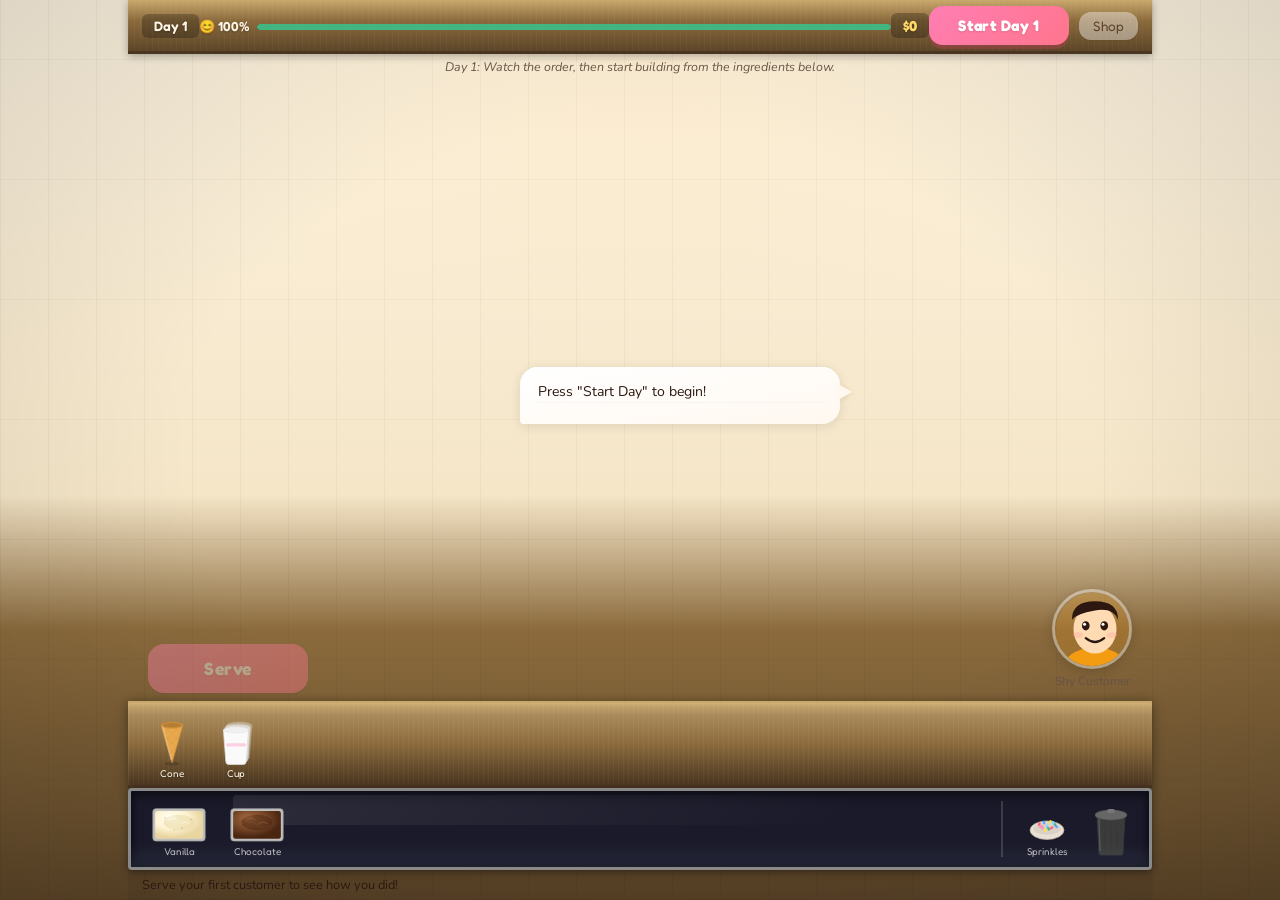
==== pr-preview/pr-8/github-pages-deploy-action-temp-deployment-folder/pr-preview/pr-8/index.html @ a07119eb "Deploy preview for PR 8 🛫" ====
<!DOCTYPE html>
<html lang="en">
<head>
  <meta charset="UTF-8" />
  <meta name="viewport" content="width=device-width, initial-scale=1.0, maximum-scale=1.0, user-scalable=no" />
  <title>Café Creamery – Memory Game</title>
  <link rel="preconnect" href="https://fonts.googleapis.com">
  <link rel="preconnect" href="https://fonts.gstatic.com" crossorigin>
  <link href="https://fonts.googleapis.com/css2?family=Fredoka:wght@400;500;600;700&family=Nunito:wght@400;600;700&display=swap" rel="stylesheet">
  <link rel="stylesheet" href="style.css">
</head>
<body>
  <!-- SVG Defs (shared gradients, filters, patterns) -->
  <svg style="position:absolute;width:0;height:0;overflow:hidden;">
    <defs>
      <!-- Flavour gradients -->
      <radialGradient id="grad-vanilla" cx="35%" cy="30%" r="65%">
        <stop offset="0%" stop-color="var(--vanilla-shine)"/>
        <stop offset="50%" stop-color="var(--vanilla-main)"/>
        <stop offset="100%" stop-color="var(--vanilla-shadow)"/>
      </radialGradient>
      <radialGradient id="grad-chocolate" cx="35%" cy="30%" r="65%">
        <stop offset="0%" stop-color="var(--chocolate-shine)"/>
        <stop offset="50%" stop-color="var(--chocolate-main)"/>
        <stop offset="100%" stop-color="var(--chocolate-shadow)"/>
      </radialGradient>
      <radialGradient id="grad-strawberry" cx="35%" cy="30%" r="65%">
        <stop offset="0%" stop-color="var(--strawberry-shine)"/>
        <stop offset="50%" stop-color="var(--strawberry-main)"/>
        <stop offset="100%" stop-color="var(--strawberry-shadow)"/>
      </radialGradient>
      <radialGradient id="grad-mint" cx="35%" cy="30%" r="65%">
        <stop offset="0%" stop-color="var(--mint-shine)"/>
        <stop offset="50%" stop-color="var(--mint-main)"/>
        <stop offset="100%" stop-color="var(--mint-shadow)"/>
      </radialGradient>

      <!-- Scoop drop shadow -->
      <filter id="scoopShadow" x="-20%" y="-20%" width="140%" height="140%">
        <feDropShadow dx="0" dy="2" stdDeviation="2" flood-color="rgba(0,0,0,0.2)"/>
      </filter>

      <!-- Shine blur for specular highlight -->
      <filter id="shineBlur">
        <feGaussianBlur stdDeviation="1.5"/>
      </filter>

      <!-- Waffle cone pattern -->
      <pattern id="wafflePattern" patternUnits="userSpaceOnUse" width="8" height="8" patternTransform="rotate(45)">
        <line x1="0" y1="0" x2="0" y2="8" stroke="rgba(139,99,49,0.3)" stroke-width="1"/>
        <line x1="0" y1="0" x2="8" y2="0" stroke="rgba(139,99,49,0.3)" stroke-width="1"/>
      </pattern>

      <!-- Wood grain filter -->
      <filter id="woodGrain" x="0%" y="0%" width="100%" height="100%">
        <feTurbulence type="fractalNoise" baseFrequency="0.02 0.15" numOctaves="3" seed="5" result="grain"/>
        <feBlend in="SourceGraphic" in2="grain" mode="soft-light"/>
      </filter>

      <!-- Paper texture filter -->
      <filter id="paperTexture" x="0%" y="0%" width="100%" height="100%">
        <feTurbulence type="fractalNoise" baseFrequency="0.04" numOctaves="4" seed="8" result="paper"/>
        <feBlend in="SourceGraphic" in2="paper" mode="multiply"/>
      </filter>

      <!-- Subtle bevel for bottles/tubs -->
      <filter id="subtleBevel" x="-10%" y="-10%" width="120%" height="120%">
        <feSpecularLighting result="specOut" specularExponent="20" lighting-color="#fff">
          <fePointLight x="30" y="10" z="40"/>
        </feSpecularLighting>
        <feComposite in="SourceGraphic" in2="specOut" operator="arithmetic" k1="0" k2="1" k3="0.15" k4="0"/>
      </filter>

      <!-- Frost filter for display case -->
      <filter id="frostFilter" x="0%" y="0%" width="100%" height="100%">
        <feTurbulence type="fractalNoise" baseFrequency="0.06" numOctaves="2" seed="12" result="frost"/>
        <feBlend in="SourceGraphic" in2="frost" mode="screen"/>
      </filter>
    </defs>
  </svg>

  <!-- Particle overlay canvas -->
  <canvas id="particleCanvas"></canvas>

  <div id="gameRoot">
    <!-- Top bar -->
    <div id="topBar">
      <div id="dayLabel">Day 1</div>
      <div style="flex:1; display:flex; align-items:center; gap:8px;">
        <span id="timer" style="font-size:0.82rem; white-space:nowrap;"></span>
        <div id="timerBarContainer"><div id="timerBar"></div></div>
      </div>
      <div id="moneyLabel">$0</div>
      <div class="top-controls">
        <button id="nextCustomerBtn" class="primary">Start Day 1</button>
        <button id="openShopBtn" disabled>Shop</button>
      </div>
    </div>
    <div id="tutorialBanner">Welcome! Watch the order carefully, then rebuild it.</div>

    <!-- Scene area: customer, speech bubble, built ice cream -->
    <div id="sceneArea">
      <div id="builderArea">
        <div id="orderTabs" class="hidden"></div>
        <div id="builderVisual"></div>
        <button id="submitOrderBtn" class="primary" disabled>Serve</button>
      </div>
      <div id="speechBubble">
        <div id="customerOrderText">They haven't ordered yet...</div>
        <div id="customerVisual"></div>
      </div>
      <div id="customerArea">
        <div id="customerAvatar"></div>
        <div id="customerName">Shy Customer</div>
        <div id="customerProgress"></div>
      </div>
    </div>

    <!-- Counter shelf: wooden shelf with sauce bottles + containers -->
    <div id="counterShelf"></div>

    <!-- Ingredient tray: glass display case with flavour tubs + toppings + bin -->
    <div id="ingredientTray">
      <div id="flavourTubs"></div>
      <div id="toppingItems"></div>
      <div id="rubbishBin"></div>
    </div>

    <!-- Notepad (floating overlay) -->
    <div id="notepadPanel" class="hidden">
      <div class="notepad-header">
        <strong>Notepad</strong>
        <button class="notepad-color-btn active" data-color="#2c1810" style="background:#2c1810"></button>
        <button class="notepad-color-btn" data-color="#f04747" style="background:#f04747"></button>
        <button class="notepad-color-btn" data-color="#43b581" style="background:#43b581"></button>
        <button class="notepad-color-btn" data-color="eraser" style="background:#fffef6; border-style:dashed;">&#x1f6ab;</button>
        <button class="notepad-color-btn" data-color="clear" style="background:#fff; font-size:0.6rem;">CLR</button>
      </div>
      <canvas id="notepadCanvas"></canvas>
    </div>

    <!-- Result bar -->
    <div id="resultBar">
      <span id="resultText">Serve your first customer to see how you did!</span>
      <div id="endOfDayPanel" class="hidden"></div>
    </div>
  </div>

  <!-- Day-end overlay -->
  <div id="dayEndOverlay">
    <div id="dayEndPanel" class="card">
      <h2 id="dayEndTitle">Day Complete!</h2>
      <div id="dayEndStats"></div>
      <div style="margin-top:10px; text-align:center;">
        <button id="dayEndContinueBtn" class="primary">Continue to Shop</button>
      </div>
    </div>
  </div>

  <!-- Shop overlay (parchment scroll) -->
  <div id="shopOverlay">
    <div id="shopPanel">
      <h2>Evening Upgrades</h2>
      <div id="shopMoney"></div>
      <div id="shopItems"></div>
      <div style="margin-top:12px; text-align:center;">
        <button id="shopCloseBtn">Sleep &amp; Next Day</button>
      </div>
    </div>
  </div>

  <script>
    // ====================================================================
    //  DATA & STATE
    // ====================================================================
    const ALL_FLAVOURS = ["vanilla", "chocolate", "strawberry", "mint"];
    const ALL_TOPPINGS = ["sprinkles", "flake", "caramel", "choc_sauce"];

    let unlockedFlavours = new Set(["vanilla", "chocolate"]);
    let unlockedToppings = new Set(["sprinkles"]);
    let hasSecondStation = false;

    let day = 1;
    let money = 0;
    let customersServedToday = 0;

    let currentOrder = null;
    let currentOrders = [];
    let playerOrders = [];
    let activeOrderIndex = 0;
    let playerOrder = { container: null, scoops: [], toppings: new Set() };
    let showPhaseSeconds = 4;
    let dayTimerSeconds = 100;
    let dayTimeLeft = 0;
    let dayTimerId = null;
    let customerBuildStart = null;
    let roundActive = false;
    let inTutorial = true;
    let audioCtx = null;
    let phase = "idle";
    let currentCustomerName = null;
    let hasNotepad = false;
    let dayEarnings = [];

    // ====================================================================
    //  DOM REFS
    // ====================================================================
    const dayLabel = document.getElementById("dayLabel");
    const moneyLabel = document.getElementById("moneyLabel");
    const tutorialBanner = document.getElementById("tutorialBanner");
    const timerEl = document.getElementById("timer");

    const customerNameEl = document.getElementById("customerName");
    const customerOrderTextEl = document.getElementById("customerOrderText");
    const customerVisualEl = document.getElementById("customerVisual");
    const builderVisualEl = document.getElementById("builderVisual");
    const speechBubble = document.getElementById("speechBubble");

    const sceneArea = document.getElementById("sceneArea");
    const counterShelf = document.getElementById("counterShelf");
    const ingredientTray = document.getElementById("ingredientTray");
    const flavourTubs = document.getElementById("flavourTubs");
    const toppingItems = document.getElementById("toppingItems");
    const rubbishBinEl = document.getElementById("rubbishBin");

    const submitOrderBtn = document.getElementById("submitOrderBtn");
    const nextCustomerBtn = document.getElementById("nextCustomerBtn");
    const openShopBtn = document.getElementById("openShopBtn");

    const resultTextEl = document.getElementById("resultText");
    const endOfDayPanelEl = document.getElementById("endOfDayPanel");

    const shopOverlay = document.getElementById("shopOverlay");
    const shopMoneyEl = document.getElementById("shopMoney");
    const shopItemsEl = document.getElementById("shopItems");
    const shopCloseBtn = document.getElementById("shopCloseBtn");
    const timerBarEl = document.getElementById("timerBar");
    const customerProgressEl = document.getElementById("customerProgress");
    const dayEndOverlay = document.getElementById("dayEndOverlay");
    const dayEndTitle = document.getElementById("dayEndTitle");
    const dayEndStats = document.getElementById("dayEndStats");
    const dayEndContinueBtn = document.getElementById("dayEndContinueBtn");

    const SAUCE_TOPPINGS = new Set(["caramel", "choc_sauce"]);

    // ====================================================================
    //  SVG ICE CREAM RENDERING (Phase 3)
    // ====================================================================
    const FLAVOUR_COLORS = {
      vanilla:    { main: "#fff5d6", shadow: "#e8d5a0", shine: "#fffef4" },
      chocolate:  { main: "#7b4a2b", shadow: "#4a2510", shine: "#a06840" },
      strawberry: { main: "#ff8faa", shadow: "#d4607a", shine: "#ffb8cc" },
      mint:       { main: "#8fe8c0", shadow: "#5cb890", shine: "#c0ffd8" }
    };

    function createIceCreamSVG(container, scoops, toppingsArr, scale) {
      scale = scale || 1;
      const w = 90 * scale;
      const scoopH = 32 * scale;
      const scoopW = 50 * scale;
      const containerH = container === "cone" ? 65 * scale : 38 * scale;
      const totalH = containerH + scoops.length * (scoopH * 0.7) + scoopH * 0.4;
      const svgH = totalH + 10 * scale;

      const ns = "http://www.w3.org/2000/svg";
      const svg = document.createElementNS(ns, "svg");
      svg.setAttribute("viewBox", `0 0 ${w} ${svgH}`);
      svg.setAttribute("width", w);
      svg.setAttribute("height", svgH);
      svg.classList.add("ice-cream-svg");

      const cx = w / 2;
      const containerBottom = svgH - 4 * scale;
      const containerTop = containerBottom - containerH;

      // Container
      if (container === "cone") {
        // Cone body
        const cone = document.createElementNS(ns, "polygon");
        const coneW = 44 * scale;
        cone.setAttribute("points",
          `${cx - coneW/2},${containerTop} ${cx + coneW/2},${containerTop} ${cx},${containerBottom}`);
        cone.setAttribute("fill", "#e8a84c");
        cone.setAttribute("stroke", "#c4863a");
        cone.setAttribute("stroke-width", "1");
        svg.appendChild(cone);

        // Waffle pattern overlay
        const coneRect = document.createElementNS(ns, "polygon");
        coneRect.setAttribute("points",
          `${cx - coneW/2},${containerTop} ${cx + coneW/2},${containerTop} ${cx},${containerBottom}`);
        coneRect.setAttribute("fill", "url(#wafflePattern)");
        coneRect.setAttribute("opacity", "0.6");
        svg.appendChild(coneRect);

        // Cone edge highlight
        const highlight = document.createElementNS(ns, "line");
        highlight.setAttribute("x1", cx - coneW/2 + 3*scale);
        highlight.setAttribute("y1", containerTop + 2*scale);
        highlight.setAttribute("x2", cx - 1*scale);
        highlight.setAttribute("y2", containerBottom - 3*scale);
        highlight.setAttribute("stroke", "rgba(255,255,255,0.3)");
        highlight.setAttribute("stroke-width", 1.5 * scale);
        highlight.setAttribute("stroke-linecap", "round");
        svg.appendChild(highlight);
      } else {
        // Cup body
        const cupW = 52 * scale;
        const cupTopW = cupW;
        const cupBotW = cupW * 0.75;
        const cup = document.createElementNS(ns, "path");
        const cupR = 8 * scale;
        cup.setAttribute("d",
          `M${cx - cupTopW/2},${containerTop}
           L${cx - cupBotW/2},${containerBottom - cupR}
           Q${cx - cupBotW/2},${containerBottom} ${cx - cupBotW/2 + cupR},${containerBottom}
           L${cx + cupBotW/2 - cupR},${containerBottom}
           Q${cx + cupBotW/2},${containerBottom} ${cx + cupBotW/2},${containerBottom - cupR}
           L${cx + cupTopW/2},${containerTop} Z`);
        cup.setAttribute("fill", "#fafafa");
        cup.setAttribute("stroke", "#ddd");
        cup.setAttribute("stroke-width", "1");
        svg.appendChild(cup);

        // Cup stripe
        const stripe = document.createElementNS(ns, "rect");
        const stripeY = containerTop + containerH * 0.35;
        stripe.setAttribute("x", cx - cupTopW/2 + 4*scale);
        stripe.setAttribute("y", stripeY);
        stripe.setAttribute("width", cupTopW - 8*scale);
        stripe.setAttribute("height", 4*scale);
        stripe.setAttribute("rx", 2*scale);
        stripe.setAttribute("fill", "var(--primary-from)");
        stripe.setAttribute("opacity", "0.4");
        svg.appendChild(stripe);

        // Rim ellipse
        const rim = document.createElementNS(ns, "ellipse");
        rim.setAttribute("cx", cx);
        rim.setAttribute("cy", containerTop);
        rim.setAttribute("rx", cupTopW / 2);
        rim.setAttribute("ry", 4 * scale);
        rim.setAttribute("fill", "#f0f0f0");
        rim.setAttribute("stroke", "#ddd");
        rim.setAttribute("stroke-width", "0.5");
        svg.appendChild(rim);

        // Cup side highlight
        const cupHL = document.createElementNS(ns, "line");
        cupHL.setAttribute("x1", cx - cupTopW/2 + 3*scale);
        cupHL.setAttribute("y1", containerTop + 5*scale);
        cupHL.setAttribute("x2", cx - cupBotW/2 + 3*scale);
        cupHL.setAttribute("y2", containerBottom - 8*scale);
        cupHL.setAttribute("stroke", "rgba(255,255,255,0.6)");
        cupHL.setAttribute("stroke-width", 1.5 * scale);
        cupHL.setAttribute("stroke-linecap", "round");
        svg.appendChild(cupHL);
      }

      // Scoops (bottom to top)
      scoops.forEach((flavour, index) => {
        const c = FLAVOUR_COLORS[flavour] || FLAVOUR_COLORS.vanilla;
        const scoopY = containerTop - index * (scoopH * 0.7);
        const scoopCY = scoopY - scoopH * 0.3;

        const g = document.createElementNS(ns, "g");
        g.setAttribute("filter", "url(#scoopShadow)");

        // Bottom bulge
        const bulge = document.createElementNS(ns, "ellipse");
        bulge.setAttribute("cx", cx);
        bulge.setAttribute("cy", scoopY + 2*scale);
        bulge.setAttribute("rx", scoopW * 0.42);
        bulge.setAttribute("ry", scoopH * 0.25);
        bulge.setAttribute("fill", c.shadow);
        g.appendChild(bulge);

        // Main scoop body
        const body = document.createElementNS(ns, "ellipse");
        body.setAttribute("cx", cx);
        body.setAttribute("cy", scoopCY);
        body.setAttribute("rx", scoopW / 2);
        body.setAttribute("ry", scoopH / 2);
        body.setAttribute("fill", `url(#grad-${flavour})`);
        g.appendChild(body);

        // Specular shine
        const shine = document.createElementNS(ns, "ellipse");
        shine.setAttribute("cx", cx - scoopW * 0.15);
        shine.setAttribute("cy", scoopCY - scoopH * 0.15);
        shine.setAttribute("rx", scoopW * 0.18);
        shine.setAttribute("ry", scoopH * 0.15);
        shine.setAttribute("fill", c.shine);
        shine.setAttribute("opacity", "0.5");
        shine.setAttribute("filter", "url(#shineBlur)");
        g.appendChild(shine);

        // Mint chip details
        if (flavour === "mint") {
          const chipPositions = [
            { dx: -0.2, dy: 0.05 }, { dx: 0.15, dy: -0.1 }, { dx: 0.05, dy: 0.15 }
          ];
          chipPositions.forEach(p => {
            const chip = document.createElementNS(ns, "ellipse");
            chip.setAttribute("cx", cx + scoopW * p.dx);
            chip.setAttribute("cy", scoopCY + scoopH * p.dy);
            chip.setAttribute("rx", 2.5 * scale);
            chip.setAttribute("ry", 2 * scale);
            chip.setAttribute("fill", "#4a2510");
            chip.setAttribute("opacity", "0.7");
            g.appendChild(chip);
          });
        }

        svg.appendChild(g);

        // Toppings on top scoop only
        if (index === scoops.length - 1) {
          const topY = scoopCY;
          if (toppingsArr.includes("sprinkles")) {
            appendSprinklesSVG(svg, cx, topY, scoopW, scale);
          }
          if (toppingsArr.includes("flake")) {
            appendFlakeSVG(svg, cx, topY, scale);
          }
          if (toppingsArr.includes("caramel")) {
            appendDrizzleSVG(svg, cx, topY, scoopW, "#DAA520", scale);
          }
          if (toppingsArr.includes("choc_sauce")) {
            appendDrizzleSVG(svg, cx, topY - 3*scale, scoopW, "#3B1E08", scale);
          }
        }
      });

      return svg;
    }

    function appendSprinklesSVG(svg, cx, cy, scoopW, scale) {
      const ns = "http://www.w3.org/2000/svg";
      const colors = ["#ff5f7e", "#4ea6ff", "#ffe040", "#43b581", "#ff8bb0", "#7ad6ff"];
      const positions = [
        { dx: -0.25, dy: -0.2, r: 25 }, { dx: 0.15, dy: -0.3, r: -20 },
        { dx: -0.1, dy: -0.1, r: 40 }, { dx: 0.25, dy: -0.15, r: -35 },
        { dx: 0, dy: -0.35, r: 15 }, { dx: -0.2, dy: -0.3, r: -10 },
        { dx: 0.1, dy: -0.05, r: 55 }, { dx: 0.3, dy: -0.25, r: -45 }
      ];
      positions.forEach((p, i) => {
        const rect = document.createElementNS(ns, "rect");
        rect.setAttribute("x", cx + scoopW * p.dx - 1.5*scale);
        rect.setAttribute("y", cy + scoopW * p.dy * 0.6 - 3*scale);
        rect.setAttribute("width", 3 * scale);
        rect.setAttribute("height", 6 * scale);
        rect.setAttribute("rx", 1.5 * scale);
        rect.setAttribute("fill", colors[i % colors.length]);
        rect.setAttribute("transform", `rotate(${p.r} ${cx + scoopW * p.dx} ${cy + scoopW * p.dy * 0.6})`);
        svg.appendChild(rect);
      });
    }

    function appendFlakeSVG(svg, cx, cy, scale) {
      const ns = "http://www.w3.org/2000/svg";
      const g = document.createElementNS(ns, "g");
      g.setAttribute("transform", `rotate(15 ${cx + 4*scale} ${cy - 5*scale})`);

      const flake = document.createElementNS(ns, "rect");
      flake.setAttribute("x", cx + 2*scale);
      flake.setAttribute("y", cy - 32*scale);
      flake.setAttribute("width", 7 * scale);
      flake.setAttribute("height", 30 * scale);
      flake.setAttribute("rx", 1.5 * scale);
      flake.setAttribute("fill", "#8B6914");
      g.appendChild(flake);

      // Ridges
      for (let i = 0; i < 5; i++) {
        const line = document.createElementNS(ns, "line");
        line.setAttribute("x1", cx + 2.5*scale);
        line.setAttribute("y1", cy - 28*scale + i * 6*scale);
        line.setAttribute("x2", cx + 8.5*scale);
        line.setAttribute("y2", cy - 28*scale + i * 6*scale);
        line.setAttribute("stroke", "rgba(255,255,255,0.2)");
        line.setAttribute("stroke-width", 0.5 * scale);
        g.appendChild(line);
      }

      // Highlight edge
      const hl = document.createElementNS(ns, "line");
      hl.setAttribute("x1", cx + 2.5*scale);
      hl.setAttribute("y1", cy - 31*scale);
      hl.setAttribute("x2", cx + 2.5*scale);
      hl.setAttribute("y2", cy - 3*scale);
      hl.setAttribute("stroke", "rgba(255,255,255,0.15)");
      hl.setAttribute("stroke-width", scale);
      g.appendChild(hl);

      svg.appendChild(g);
    }

    function appendDrizzleSVG(svg, cx, cy, scoopW, color, scale) {
      const ns = "http://www.w3.org/2000/svg";
      const hw = scoopW * 0.4;
      const path = document.createElementNS(ns, "path");
      path.setAttribute("d",
        `M${cx - hw},${cy - 2*scale}
         Q${cx - hw*0.5},${cy - 6*scale} ${cx},${cy - 3*scale}
         Q${cx + hw*0.5},${cy} ${cx + hw},${cy - 4*scale}`);
      path.setAttribute("stroke", color);
      path.setAttribute("stroke-width", 2.5 * scale);
      path.setAttribute("fill", "none");
      path.setAttribute("stroke-linecap", "round");
      path.setAttribute("opacity", "0.8");
      svg.appendChild(path);

      // Second drizzle line
      const path2 = document.createElementNS(ns, "path");
      path2.setAttribute("d",
        `M${cx - hw*0.7},${cy + 2*scale}
         Q${cx - hw*0.2},${cy - 2*scale} ${cx + hw*0.3},${cy + 1*scale}
         Q${cx + hw*0.6},${cy + 3*scale} ${cx + hw*0.8},${cy - 1*scale}`);
      path2.setAttribute("stroke", color);
      path2.setAttribute("stroke-width", 2 * scale);
      path2.setAttribute("fill", "none");
      path2.setAttribute("stroke-linecap", "round");
      path2.setAttribute("opacity", "0.6");
      svg.appendChild(path2);
    }

    // Mini scoop SVG for shelf tiles
    function createMiniScoopSVG(flavour) {
      const ns = "http://www.w3.org/2000/svg";
      const svg = document.createElementNS(ns, "svg");
      svg.setAttribute("viewBox", "0 0 36 28");
      svg.setAttribute("width", "36");
      svg.setAttribute("height", "28");

      const c = FLAVOUR_COLORS[flavour] || FLAVOUR_COLORS.vanilla;

      // Shadow
      const shadow = document.createElementNS(ns, "ellipse");
      shadow.setAttribute("cx", "18");
      shadow.setAttribute("cy", "20");
      shadow.setAttribute("rx", "14");
      shadow.setAttribute("ry", "5");
      shadow.setAttribute("fill", c.shadow);
      svg.appendChild(shadow);

      // Body
      const body = document.createElementNS(ns, "ellipse");
      body.setAttribute("cx", "18");
      body.setAttribute("cy", "14");
      body.setAttribute("rx", "15");
      body.setAttribute("ry", "11");
      body.setAttribute("fill", `url(#grad-${flavour})`);
      svg.appendChild(body);

      // Shine
      const shine = document.createElementNS(ns, "ellipse");
      shine.setAttribute("cx", "14");
      shine.setAttribute("cy", "10");
      shine.setAttribute("rx", "5");
      shine.setAttribute("ry", "4");
      shine.setAttribute("fill", c.shine);
      shine.setAttribute("opacity", "0.5");
      shine.setAttribute("filter", "url(#shineBlur)");
      svg.appendChild(shine);

      // Mint chips
      if (flavour === "mint") {
        const chip = document.createElementNS(ns, "ellipse");
        chip.setAttribute("cx", "22");
        chip.setAttribute("cy", "13");
        chip.setAttribute("rx", "2");
        chip.setAttribute("ry", "1.5");
        chip.setAttribute("fill", "#4a2510");
        chip.setAttribute("opacity", "0.7");
        svg.appendChild(chip);
      }

      return svg;
    }

    // Mini topping SVG for shelf tiles
    function createMiniToppingSVG(topping) {
      const ns = "http://www.w3.org/2000/svg";
      const svg = document.createElementNS(ns, "svg");
      svg.setAttribute("viewBox", "0 0 36 28");
      svg.setAttribute("width", "36");
      svg.setAttribute("height", "28");

      if (topping === "sprinkles") {
        const colors = ["#ff5f7e", "#4ea6ff", "#ffe040", "#43b581", "#ff8bb0"];
        const positions = [
          { x: 8, y: 8, r: 25 }, { x: 18, y: 5, r: -20 }, { x: 28, y: 9, r: 40 },
          { x: 12, y: 18, r: -30 }, { x: 24, y: 17, r: 15 }, { x: 17, y: 22, r: -45 }
        ];
        positions.forEach((p, i) => {
          const rect = document.createElementNS(ns, "rect");
          rect.setAttribute("x", p.x - 1.5);
          rect.setAttribute("y", p.y - 3);
          rect.setAttribute("width", "3");
          rect.setAttribute("height", "6");
          rect.setAttribute("rx", "1.5");
          rect.setAttribute("fill", colors[i % colors.length]);
          rect.setAttribute("transform", `rotate(${p.r} ${p.x} ${p.y})`);
          svg.appendChild(rect);
        });
      } else if (topping === "flake") {
        const rect = document.createElementNS(ns, "rect");
        rect.setAttribute("x", "14");
        rect.setAttribute("y", "2");
        rect.setAttribute("width", "7");
        rect.setAttribute("height", "24");
        rect.setAttribute("rx", "1.5");
        rect.setAttribute("fill", "#8B6914");
        rect.setAttribute("transform", "rotate(12 17 14)");
        svg.appendChild(rect);
        // Ridges
        for (let i = 0; i < 4; i++) {
          const line = document.createElementNS(ns, "line");
          line.setAttribute("x1", "14.5");
          line.setAttribute("y1", String(5 + i * 5.5));
          line.setAttribute("x2", "20.5");
          line.setAttribute("y2", String(5 + i * 5.5));
          line.setAttribute("stroke", "rgba(255,255,255,0.2)");
          line.setAttribute("stroke-width", "0.5");
          line.setAttribute("transform", "rotate(12 17 14)");
          svg.appendChild(line);
        }
      } else if (topping === "caramel") {
        const path = document.createElementNS(ns, "path");
        path.setAttribute("d", "M6,12 Q12,6 18,11 Q24,16 30,10");
        path.setAttribute("stroke", "#DAA520");
        path.setAttribute("stroke-width", "3");
        path.setAttribute("fill", "none");
        path.setAttribute("stroke-linecap", "round");
        svg.appendChild(path);
        const path2 = document.createElementNS(ns, "path");
        path2.setAttribute("d", "M8,18 Q15,14 22,19 Q28,22 32,16");
        path2.setAttribute("stroke", "#DAA520");
        path2.setAttribute("stroke-width", "2.5");
        path2.setAttribute("fill", "none");
        path2.setAttribute("stroke-linecap", "round");
        path2.setAttribute("opacity", "0.7");
        svg.appendChild(path2);
      } else if (topping === "choc_sauce") {
        const path = document.createElementNS(ns, "path");
        path.setAttribute("d", "M6,12 Q12,6 18,11 Q24,16 30,10");
        path.setAttribute("stroke", "#3B1E08");
        path.setAttribute("stroke-width", "3");
        path.setAttribute("fill", "none");
        path.setAttribute("stroke-linecap", "round");
        svg.appendChild(path);
        const path2 = document.createElementNS(ns, "path");
        path2.setAttribute("d", "M8,18 Q15,14 22,19 Q28,22 32,16");
        path2.setAttribute("stroke", "#3B1E08");
        path2.setAttribute("stroke-width", "2.5");
        path2.setAttribute("fill", "none");
        path2.setAttribute("stroke-linecap", "round");
        path2.setAttribute("opacity", "0.7");
        svg.appendChild(path2);
      }

      return svg;
    }

    // Mini container SVG for shelf tiles
    function createMiniContainerSVG(type) {
      const ns = "http://www.w3.org/2000/svg";
      const svg = document.createElementNS(ns, "svg");
      svg.setAttribute("viewBox", "0 0 36 32");
      svg.setAttribute("width", "36");
      svg.setAttribute("height", "32");

      if (type === "cone") {
        const cone = document.createElementNS(ns, "polygon");
        cone.setAttribute("points", "6,6 30,6 18,30");
        cone.setAttribute("fill", "#e8a84c");
        cone.setAttribute("stroke", "#c4863a");
        cone.setAttribute("stroke-width", "1");
        svg.appendChild(cone);
        const overlay = document.createElementNS(ns, "polygon");
        overlay.setAttribute("points", "6,6 30,6 18,30");
        overlay.setAttribute("fill", "url(#wafflePattern)");
        overlay.setAttribute("opacity", "0.5");
        svg.appendChild(overlay);
      } else {
        const cup = document.createElementNS(ns, "path");
        cup.setAttribute("d", "M6,8 L10,28 Q10,30 12,30 L24,30 Q26,30 26,28 L30,8 Z");
        cup.setAttribute("fill", "#fafafa");
        cup.setAttribute("stroke", "#ddd");
        cup.setAttribute("stroke-width", "1");
        svg.appendChild(cup);
        const stripe = document.createElementNS(ns, "rect");
        stripe.setAttribute("x", "9");
        stripe.setAttribute("y", "16");
        stripe.setAttribute("width", "18");
        stripe.setAttribute("height", "3");
        stripe.setAttribute("rx", "1.5");
        stripe.setAttribute("fill", "var(--primary-from)");
        stripe.setAttribute("opacity", "0.4");
        svg.appendChild(stripe);
        const rim = document.createElementNS(ns, "ellipse");
        rim.setAttribute("cx", "18");
        rim.setAttribute("cy", "8");
        rim.setAttribute("rx", "12");
        rim.setAttribute("ry", "3");
        rim.setAttribute("fill", "#f0f0f0");
        rim.setAttribute("stroke", "#ddd");
        rim.setAttribute("stroke-width", "0.5");
        svg.appendChild(rim);
      }
      return svg;
    }

    // ====================================================================
    //  NEW SVG ITEMS: Bottles, Tubs, Bin (Scene Layout)
    // ====================================================================
    function createSauceBottleSVG(type) {
      const ns = "http://www.w3.org/2000/svg";
      const svg = document.createElementNS(ns, "svg");
      svg.setAttribute("viewBox", "0 0 56 70");
      svg.setAttribute("width", "56");
      svg.setAttribute("height", "70");

      const color = type === "caramel" ? "#DAA520" : "#3B1E08";
      const colorLight = type === "caramel" ? "#F0C040" : "#5C3018";
      const colorDark = type === "caramel" ? "#B8860B" : "#1A0800";
      const labelText = type === "caramel" ? "Caramel" : "Choc";

      // Ground shadow
      const shadow = document.createElementNS(ns, "ellipse");
      shadow.setAttribute("cx", "28"); shadow.setAttribute("cy", "66");
      shadow.setAttribute("rx", "14"); shadow.setAttribute("ry", "3");
      shadow.setAttribute("fill", "rgba(0,0,0,0.2)");
      svg.appendChild(shadow);

      // Bottle body (tapered)
      const body = document.createElementNS(ns, "path");
      body.setAttribute("d", "M18,22 L16,58 Q16,62 20,62 L36,62 Q40,62 40,58 L38,22 Z");
      body.setAttribute("fill", color);
      body.setAttribute("stroke", colorDark);
      body.setAttribute("stroke-width", "0.5");
      svg.appendChild(body);

      // Cylindrical gradient overlay
      const grad = document.createElementNS(ns, "path");
      grad.setAttribute("d", "M18,22 L16,58 Q16,62 20,62 L36,62 Q40,62 40,58 L38,22 Z");
      grad.setAttribute("fill", "url(#bottleGrad-" + type + ")");
      grad.setAttribute("opacity", "0.3");
      svg.appendChild(grad);

      // Left highlight edge
      const hl = document.createElementNS(ns, "line");
      hl.setAttribute("x1", "19"); hl.setAttribute("y1", "24");
      hl.setAttribute("x2", "17.5"); hl.setAttribute("y2", "56");
      hl.setAttribute("stroke", "rgba(255,255,255,0.3)");
      hl.setAttribute("stroke-width", "1.5");
      hl.setAttribute("stroke-linecap", "round");
      svg.appendChild(hl);

      // Liquid level line
      const level = document.createElementNS(ns, "line");
      level.setAttribute("x1", "18"); level.setAttribute("y1", "35");
      level.setAttribute("x2", "38"); level.setAttribute("y2", "35");
      level.setAttribute("stroke", colorDark);
      level.setAttribute("stroke-width", "0.5");
      level.setAttribute("opacity", "0.4");
      svg.appendChild(level);

      // Air bubble
      const bubble = document.createElementNS(ns, "circle");
      bubble.setAttribute("cx", "30"); bubble.setAttribute("cy", "30");
      bubble.setAttribute("r", "2");
      bubble.setAttribute("fill", "rgba(255,255,255,0.15)");
      svg.appendChild(bubble);

      // Label band
      const label = document.createElementNS(ns, "rect");
      label.setAttribute("x", "17"); label.setAttribute("y", "42");
      label.setAttribute("width", "22"); label.setAttribute("height", "10");
      label.setAttribute("rx", "2");
      label.setAttribute("fill", "#fff");
      label.setAttribute("opacity", "0.85");
      svg.appendChild(label);

      // Label text
      const text = document.createElementNS(ns, "text");
      text.setAttribute("x", "28"); text.setAttribute("y", "50");
      text.setAttribute("text-anchor", "middle");
      text.setAttribute("font-size", "6");
      text.setAttribute("font-family", "Fredoka, sans-serif");
      text.setAttribute("fill", colorDark);
      text.textContent = labelText;
      svg.appendChild(text);

      // Nozzle / cap
      const cap = document.createElementNS(ns, "path");
      cap.setAttribute("d", "M24,22 L24,14 Q24,12 26,10 L30,10 Q32,12 32,14 L32,22 Z");
      cap.setAttribute("fill", colorDark);
      svg.appendChild(cap);

      // Cap highlight
      const capHL = document.createElementNS(ns, "line");
      capHL.setAttribute("x1", "25"); capHL.setAttribute("y1", "13");
      capHL.setAttribute("x2", "25"); capHL.setAttribute("y2", "20");
      capHL.setAttribute("stroke", "rgba(255,255,255,0.2)");
      capHL.setAttribute("stroke-width", "1");
      svg.appendChild(capHL);

      return svg;
    }

    function createStandingConeSVG() {
      const ns = "http://www.w3.org/2000/svg";
      const svg = document.createElementNS(ns, "svg");
      svg.setAttribute("viewBox", "0 0 56 70");
      svg.setAttribute("width", "56");
      svg.setAttribute("height", "70");

      // Ground shadow
      const shadow = document.createElementNS(ns, "ellipse");
      shadow.setAttribute("cx", "28"); shadow.setAttribute("cy", "67");
      shadow.setAttribute("rx", "10"); shadow.setAttribute("ry", "2.5");
      shadow.setAttribute("fill", "rgba(0,0,0,0.15)");
      svg.appendChild(shadow);

      // Cone body
      const cone = document.createElementNS(ns, "polygon");
      cone.setAttribute("points", "14,18 42,18 28,66");
      cone.setAttribute("fill", "#e8a84c");
      cone.setAttribute("stroke", "#c4863a");
      cone.setAttribute("stroke-width", "1");
      svg.appendChild(cone);

      // Waffle pattern
      const overlay = document.createElementNS(ns, "polygon");
      overlay.setAttribute("points", "14,18 42,18 28,66");
      overlay.setAttribute("fill", "url(#wafflePattern)");
      overlay.setAttribute("opacity", "0.6");
      svg.appendChild(overlay);

      // Rim ellipse
      const rim = document.createElementNS(ns, "ellipse");
      rim.setAttribute("cx", "28"); rim.setAttribute("cy", "18");
      rim.setAttribute("rx", "14"); rim.setAttribute("ry", "4");
      rim.setAttribute("fill", "#d4943e");
      rim.setAttribute("stroke", "#c4863a");
      rim.setAttribute("stroke-width", "0.5");
      svg.appendChild(rim);

      // Inner shadow
      const inner = document.createElementNS(ns, "ellipse");
      inner.setAttribute("cx", "28"); inner.setAttribute("cy", "18");
      inner.setAttribute("rx", "12"); inner.setAttribute("ry", "3");
      inner.setAttribute("fill", "rgba(0,0,0,0.15)");
      svg.appendChild(inner);

      // Left highlight
      const hl = document.createElementNS(ns, "line");
      hl.setAttribute("x1", "16"); hl.setAttribute("y1", "20");
      hl.setAttribute("x2", "27"); hl.setAttribute("y2", "62");
      hl.setAttribute("stroke", "rgba(255,255,255,0.25)");
      hl.setAttribute("stroke-width", "2");
      hl.setAttribute("stroke-linecap", "round");
      svg.appendChild(hl);

      return svg;
    }

    function createCupStackSVG() {
      const ns = "http://www.w3.org/2000/svg";
      const svg = document.createElementNS(ns, "svg");
      svg.setAttribute("viewBox", "0 0 56 70");
      svg.setAttribute("width", "56");
      svg.setAttribute("height", "70");

      // Stack of 3 cups (back to front)
      const offsets = [{dx:4, dy:0, op:0.4}, {dx:2, dy:3, op:0.65}, {dx:0, dy:6, op:1}];
      offsets.forEach(({dx, dy, op}) => {
        const g = document.createElementNS(ns, "g");
        g.setAttribute("opacity", String(op));

        const cup = document.createElementNS(ns, "path");
        cup.setAttribute("d", `M${12+dx},${18+dy} L${15+dx},${58+dy} Q${15+dx},${62+dy} ${19+dx},${62+dy} L${37+dx},${62+dy} Q${41+dx},${62+dy} ${41+dx},${58+dy} L${44+dx},${18+dy} Z`);
        cup.setAttribute("fill", "#fafafa");
        cup.setAttribute("stroke", "#ddd");
        cup.setAttribute("stroke-width", "1");
        g.appendChild(cup);

        // Pink stripe
        const stripe = document.createElementNS(ns, "rect");
        stripe.setAttribute("x", String(15+dx)); stripe.setAttribute("y", String(35+dy));
        stripe.setAttribute("width", "26"); stripe.setAttribute("height", "4");
        stripe.setAttribute("rx", "2");
        stripe.setAttribute("fill", "var(--primary-from)");
        stripe.setAttribute("opacity", "0.35");
        g.appendChild(stripe);

        // Rim ellipse
        const rim = document.createElementNS(ns, "ellipse");
        rim.setAttribute("cx", String(28+dx)); rim.setAttribute("cy", String(18+dy));
        rim.setAttribute("rx", "16"); rim.setAttribute("ry", "4");
        rim.setAttribute("fill", "#f0f0f0");
        rim.setAttribute("stroke", "#ddd");
        rim.setAttribute("stroke-width", "0.5");
        g.appendChild(rim);

        // Side highlight
        if (op === 1) {
          const hl = document.createElementNS(ns, "line");
          hl.setAttribute("x1", String(14+dx)); hl.setAttribute("y1", String(22+dy));
          hl.setAttribute("x2", String(16.5+dx)); hl.setAttribute("y2", String(55+dy));
          hl.setAttribute("stroke", "rgba(255,255,255,0.5)");
          hl.setAttribute("stroke-width", "1.5");
          hl.setAttribute("stroke-linecap", "round");
          g.appendChild(hl);
        }

        svg.appendChild(g);
      });

      return svg;
    }

    function createFlavourTubSVG(flavour) {
      const ns = "http://www.w3.org/2000/svg";
      const svg = document.createElementNS(ns, "svg");
      svg.setAttribute("viewBox", "0 0 72 56");
      svg.setAttribute("width", "72");
      svg.setAttribute("height", "56");

      const c = FLAVOUR_COLORS[flavour] || FLAVOUR_COLORS.vanilla;

      // Steel tray rim
      const tray = document.createElementNS(ns, "rect");
      tray.setAttribute("x", "2"); tray.setAttribute("y", "10");
      tray.setAttribute("width", "68"); tray.setAttribute("height", "42");
      tray.setAttribute("rx", "4");
      tray.setAttribute("fill", "#C0C0C0");
      tray.setAttribute("stroke", "#999");
      tray.setAttribute("stroke-width", "1");
      svg.appendChild(tray);

      // Ice cream fill
      const fill = document.createElementNS(ns, "rect");
      fill.setAttribute("x", "5"); fill.setAttribute("y", "13");
      fill.setAttribute("width", "62"); fill.setAttribute("height", "36");
      fill.setAttribute("rx", "3");
      fill.setAttribute("fill", `url(#grad-${flavour})`);
      svg.appendChild(fill);

      // Scooped-out depression
      const dep = document.createElementNS(ns, "ellipse");
      dep.setAttribute("cx", "36"); dep.setAttribute("cy", "28");
      dep.setAttribute("rx", "20"); dep.setAttribute("ry", "10");
      dep.setAttribute("fill", c.shadow);
      dep.setAttribute("opacity", "0.5");
      svg.appendChild(dep);

      // Scoop marks (white crescents)
      const marks = [{cx:28, cy:25}, {cx:44, cy:30}];
      marks.forEach(m => {
        const mark = document.createElementNS(ns, "path");
        mark.setAttribute("d", `M${m.cx-6},${m.cy} Q${m.cx},${m.cy-5} ${m.cx+6},${m.cy}`);
        mark.setAttribute("stroke", c.shine);
        mark.setAttribute("stroke-width", "1.5");
        mark.setAttribute("fill", "none");
        mark.setAttribute("opacity", "0.4");
        svg.appendChild(mark);
      });

      // Specular shine
      const shine = document.createElementNS(ns, "ellipse");
      shine.setAttribute("cx", "22"); shine.setAttribute("cy", "20");
      shine.setAttribute("rx", "10"); shine.setAttribute("ry", "5");
      shine.setAttribute("fill", c.shine);
      shine.setAttribute("opacity", "0.3");
      shine.setAttribute("filter", "url(#shineBlur)");
      svg.appendChild(shine);

      // Per-flavour texture
      if (flavour === "vanilla") {
        // Bean specks
        [{ x: 18, y: 22 }, { x: 40, y: 35 }, { x: 52, y: 24 }, { x: 30, y: 38 }].forEach(p => {
          const speck = document.createElementNS(ns, "circle");
          speck.setAttribute("cx", String(p.x)); speck.setAttribute("cy", String(p.y));
          speck.setAttribute("r", "0.8");
          speck.setAttribute("fill", "#8B7355");
          speck.setAttribute("opacity", "0.5");
          svg.appendChild(speck);
        });
      } else if (flavour === "chocolate") {
        // Fudge veins
        const vein = document.createElementNS(ns, "path");
        vein.setAttribute("d", "M15,30 Q25,22 38,32 Q50,38 58,28");
        vein.setAttribute("stroke", c.shine);
        vein.setAttribute("stroke-width", "1");
        vein.setAttribute("fill", "none");
        vein.setAttribute("opacity", "0.25");
        svg.appendChild(vein);
      } else if (flavour === "strawberry") {
        // Fruit chunks
        [{x:20,y:26}, {x:42,y:32}, {x:54,y:22}].forEach(p => {
          const chunk = document.createElementNS(ns, "ellipse");
          chunk.setAttribute("cx", String(p.x)); chunk.setAttribute("cy", String(p.y));
          chunk.setAttribute("rx", "2.5"); chunk.setAttribute("ry", "2");
          chunk.setAttribute("fill", "#d4607a");
          chunk.setAttribute("opacity", "0.5");
          svg.appendChild(chunk);
        });
      } else if (flavour === "mint") {
        // Choc chips
        [{x:22,y:24,r:20}, {x:38,y:34,r:-15}, {x:50,y:26,r:35}, {x:30,y:20,r:-30}].forEach(p => {
          const chip = document.createElementNS(ns, "ellipse");
          chip.setAttribute("cx", String(p.x)); chip.setAttribute("cy", String(p.y));
          chip.setAttribute("rx", "3"); chip.setAttribute("ry", "2");
          chip.setAttribute("fill", "#4a2510");
          chip.setAttribute("opacity", "0.6");
          chip.setAttribute("transform", `rotate(${p.r} ${p.x} ${p.y})`);
          svg.appendChild(chip);
        });
      }

      return svg;
    }

    function createSprinklesPileSVG() {
      const ns = "http://www.w3.org/2000/svg";
      const svg = document.createElementNS(ns, "svg");
      svg.setAttribute("viewBox", "0 0 56 56");
      svg.setAttribute("width", "56");
      svg.setAttribute("height", "56");

      // Ceramic dish
      const dish = document.createElementNS(ns, "ellipse");
      dish.setAttribute("cx", "28"); dish.setAttribute("cy", "38");
      dish.setAttribute("rx", "22"); dish.setAttribute("ry", "12");
      dish.setAttribute("fill", "#e8e0d4");
      dish.setAttribute("stroke", "#c0b4a4");
      dish.setAttribute("stroke-width", "1");
      svg.appendChild(dish);

      // Dish inner shadow
      const inner = document.createElementNS(ns, "ellipse");
      inner.setAttribute("cx", "28"); inner.setAttribute("cy", "36");
      inner.setAttribute("rx", "18"); inner.setAttribute("ry", "8");
      inner.setAttribute("fill", "rgba(0,0,0,0.06)");
      svg.appendChild(inner);

      // Sprinkles pile
      const colors = ["#ff5f7e", "#4ea6ff", "#ffe040", "#43b581", "#ff8bb0", "#7ad6ff"];
      const positions = [
        {x:18,y:30,r:25}, {x:24,y:28,r:-20}, {x:32,y:27,r:40},
        {x:38,y:30,r:-35}, {x:22,y:35,r:15}, {x:28,y:33,r:-10},
        {x:34,y:35,r:55}, {x:40,y:33,r:-45}, {x:26,y:38,r:30},
        {x:30,y:36,r:-25}, {x:20,y:33,r:50}, {x:36,y:28,r:-40}
      ];
      positions.forEach((p, i) => {
        const rect = document.createElementNS(ns, "rect");
        rect.setAttribute("x", String(p.x - 1.5));
        rect.setAttribute("y", String(p.y - 2.5));
        rect.setAttribute("width", "3");
        rect.setAttribute("height", "5");
        rect.setAttribute("rx", "1.5");
        rect.setAttribute("fill", colors[i % colors.length]);
        rect.setAttribute("transform", `rotate(${p.r} ${p.x} ${p.y})`);
        svg.appendChild(rect);
      });

      return svg;
    }

    function createFlakeItemSVG() {
      const ns = "http://www.w3.org/2000/svg";
      const svg = document.createElementNS(ns, "svg");
      svg.setAttribute("viewBox", "0 0 56 56");
      svg.setAttribute("width", "56");
      svg.setAttribute("height", "56");

      // Paper wrapper
      const wrapper = document.createElementNS(ns, "rect");
      wrapper.setAttribute("x", "10"); wrapper.setAttribute("y", "32");
      wrapper.setAttribute("width", "36"); wrapper.setAttribute("height", "18");
      wrapper.setAttribute("rx", "2");
      wrapper.setAttribute("fill", "#f0e8d8");
      wrapper.setAttribute("stroke", "#d4c8b4");
      wrapper.setAttribute("stroke-width", "0.5");
      svg.appendChild(wrapper);

      // Flake stick
      const flake = document.createElementNS(ns, "rect");
      flake.setAttribute("x", "20"); flake.setAttribute("y", "6");
      flake.setAttribute("width", "10"); flake.setAttribute("height", "38");
      flake.setAttribute("rx", "2");
      flake.setAttribute("fill", "#8B6914");
      flake.setAttribute("transform", "rotate(-8 25 25)");
      svg.appendChild(flake);

      // Ridge lines
      for (let i = 0; i < 6; i++) {
        const line = document.createElementNS(ns, "line");
        line.setAttribute("x1", "21"); line.setAttribute("y1", String(10 + i * 6));
        line.setAttribute("x2", "29"); line.setAttribute("y2", String(10 + i * 6));
        line.setAttribute("stroke", "rgba(255,255,255,0.2)");
        line.setAttribute("stroke-width", "0.5");
        line.setAttribute("transform", "rotate(-8 25 25)");
        svg.appendChild(line);
      }

      // Crumbly top edge
      [{x:21,y:7}, {x:26,y:5}, {x:29,y:8}].forEach(p => {
        const crumb = document.createElementNS(ns, "circle");
        crumb.setAttribute("cx", String(p.x)); crumb.setAttribute("cy", String(p.y));
        crumb.setAttribute("r", "1.5");
        crumb.setAttribute("fill", "#8B6914");
        crumb.setAttribute("opacity", "0.6");
        svg.appendChild(crumb);
      });

      // Crumb fragments
      [{x:14,y:44}, {x:38,y:42}].forEach(p => {
        const crumb = document.createElementNS(ns, "circle");
        crumb.setAttribute("cx", String(p.x)); crumb.setAttribute("cy", String(p.y));
        crumb.setAttribute("r", "1");
        crumb.setAttribute("fill", "#8B6914");
        crumb.setAttribute("opacity", "0.4");
        svg.appendChild(crumb);
      });

      return svg;
    }

    function createRubbishBinSVG(isOpen) {
      const ns = "http://www.w3.org/2000/svg";
      const svg = document.createElementNS(ns, "svg");
      svg.setAttribute("viewBox", "0 0 52 60");
      svg.setAttribute("width", "52");
      svg.setAttribute("height", "60");

      // Bin body (tapered cylinder)
      const body = document.createElementNS(ns, "path");
      body.setAttribute("d", "M12,18 L14,54 Q14,56 16,56 L36,56 Q38,56 38,54 L40,18 Z");
      body.setAttribute("fill", "#555");
      body.setAttribute("stroke", "#444");
      body.setAttribute("stroke-width", "0.5");
      svg.appendChild(body);

      // Horizontal gradient overlay for 3D
      const bodyHL = document.createElementNS(ns, "path");
      bodyHL.setAttribute("d", "M12,18 L14,54 Q14,56 16,56 L36,56 Q38,56 38,54 L40,18 Z");
      bodyHL.setAttribute("fill", "linear-gradient(90deg, #666 0%, #555 40%, #444 100%)");
      bodyHL.setAttribute("opacity", "0.3");
      svg.appendChild(bodyHL);

      // Left highlight edge
      const hl = document.createElementNS(ns, "line");
      hl.setAttribute("x1", "14"); hl.setAttribute("y1", "20");
      hl.setAttribute("x2", "15"); hl.setAttribute("y2", "52");
      hl.setAttribute("stroke", "rgba(255,255,255,0.15)");
      hl.setAttribute("stroke-width", "1.5");
      svg.appendChild(hl);

      // Vertical ridge lines
      [20, 26, 32].forEach(x => {
        const line = document.createElementNS(ns, "line");
        line.setAttribute("x1", String(x)); line.setAttribute("y1", "20");
        line.setAttribute("x2", String(x + 0.5)); line.setAttribute("y2", "54");
        line.setAttribute("stroke", "rgba(0,0,0,0.1)");
        line.setAttribute("stroke-width", "0.5");
        svg.appendChild(line);
      });

      // Lid
      const lidRotation = isOpen ? "rotate(-30 26 16)" : "";
      const lidG = document.createElementNS(ns, "g");
      if (lidRotation) lidG.setAttribute("transform", lidRotation);

      const lid = document.createElementNS(ns, "ellipse");
      lid.setAttribute("cx", "26"); lid.setAttribute("cy", "16");
      lid.setAttribute("rx", "16"); lid.setAttribute("ry", "5");
      lid.setAttribute("fill", "#666");
      lid.setAttribute("stroke", "#555");
      lid.setAttribute("stroke-width", "0.5");
      lidG.appendChild(lid);

      // Lid handle
      const handle = document.createElementNS(ns, "rect");
      handle.setAttribute("x", "22"); handle.setAttribute("y", "10");
      handle.setAttribute("width", "8"); handle.setAttribute("height", "4");
      handle.setAttribute("rx", "2");
      handle.setAttribute("fill", "#777");
      lidG.appendChild(handle);

      svg.appendChild(lidG);

      return svg;
    }

    // ====================================================================
    //  SVG CHARACTER AVATAR SYSTEM (Phase 5a)
    // ====================================================================
    const SKIN_TONES = ["#FFDBB4", "#EDB98A", "#C68642", "#8D5524", "#4A2912"];
    const HAIR_COLORS = ["#2C1810", "#8B4513", "#DAA520", "#C0392B", "#5B2C6F"];
    const SHIRT_COLORS = ["#3498DB", "#E74C3C", "#2ECC71", "#9B59B6", "#F39C12", "#1ABC9C"];

    function seededRandom(seed) {
      let s = seed;
      return function() {
        s = (s * 16807 + 0) % 2147483647;
        return (s - 1) / 2147483646;
      };
    }

    function createCharacterSVG(seed, patience) {
      const rng = seededRandom(seed);
      const ns = "http://www.w3.org/2000/svg";
      const svg = document.createElementNS(ns, "svg");
      svg.setAttribute("viewBox", "0 0 52 52");
      svg.setAttribute("width", "52");
      svg.setAttribute("height", "52");
      svg.style.borderRadius = "50%";

      const skinTone = SKIN_TONES[Math.floor(rng() * SKIN_TONES.length)];
      const hairColor = HAIR_COLORS[Math.floor(rng() * HAIR_COLORS.length)];
      const shirtColor = SHIRT_COLORS[Math.floor(rng() * SHIRT_COLORS.length)];
      const hasGlasses = rng() > 0.7;
      const hasHat = rng() > 0.8;
      const hairStyle = Math.floor(rng() * 5);

      // Background circle
      const bg = document.createElementNS(ns, "circle");
      bg.setAttribute("cx", "26");
      bg.setAttribute("cy", "26");
      bg.setAttribute("r", "26");
      bg.setAttribute("fill", shirtColor);
      bg.setAttribute("opacity", "0.2");
      svg.appendChild(bg);

      // Shirt/body
      const body = document.createElementNS(ns, "ellipse");
      body.setAttribute("cx", "26");
      body.setAttribute("cy", "52");
      body.setAttribute("rx", "22");
      body.setAttribute("ry", "16");
      body.setAttribute("fill", shirtColor);
      svg.appendChild(body);

      // Face
      const face = document.createElementNS(ns, "ellipse");
      face.setAttribute("cx", "26");
      face.setAttribute("cy", "24");
      face.setAttribute("rx", "14");
      face.setAttribute("ry", "16");
      face.setAttribute("fill", skinTone);
      svg.appendChild(face);

      // Hair
      const hair = document.createElementNS(ns, "g");
      if (hairStyle === 0) {
        // Short top
        const h = document.createElementNS(ns, "ellipse");
        h.setAttribute("cx", "26");
        h.setAttribute("cy", "13");
        h.setAttribute("rx", "15");
        h.setAttribute("ry", "8");
        h.setAttribute("fill", hairColor);
        hair.appendChild(h);
      } else if (hairStyle === 1) {
        // Side part
        const h = document.createElementNS(ns, "path");
        h.setAttribute("d", "M11,18 Q11,6 26,6 Q41,6 41,18 Q38,10 26,12 Q14,14 11,18 Z");
        h.setAttribute("fill", hairColor);
        hair.appendChild(h);
      } else if (hairStyle === 2) {
        // Curly/afro
        const h = document.createElementNS(ns, "ellipse");
        h.setAttribute("cx", "26");
        h.setAttribute("cy", "14");
        h.setAttribute("rx", "17");
        h.setAttribute("ry", "12");
        h.setAttribute("fill", hairColor);
        hair.appendChild(h);
      } else if (hairStyle === 3) {
        // Long
        const h = document.createElementNS(ns, "path");
        h.setAttribute("d", "M11,20 Q11,5 26,5 Q41,5 41,20 L41,32 Q38,28 35,30 L35,18 Q35,10 26,10 Q17,10 17,18 L17,30 Q14,28 11,32 Z");
        h.setAttribute("fill", hairColor);
        hair.appendChild(h);
      } else {
        // Buzz cut
        const h = document.createElementNS(ns, "ellipse");
        h.setAttribute("cx", "26");
        h.setAttribute("cy", "14");
        h.setAttribute("rx", "14.5");
        h.setAttribute("ry", "7");
        h.setAttribute("fill", hairColor);
        hair.appendChild(h);
      }
      svg.appendChild(hair);

      // Hat
      if (hasHat) {
        const brim = document.createElementNS(ns, "ellipse");
        brim.setAttribute("cx", "26");
        brim.setAttribute("cy", "10");
        brim.setAttribute("rx", "18");
        brim.setAttribute("ry", "4");
        brim.setAttribute("fill", hairColor);
        brim.setAttribute("opacity", "0.8");
        svg.appendChild(brim);
        const top = document.createElementNS(ns, "rect");
        top.setAttribute("x", "16");
        top.setAttribute("y", "1");
        top.setAttribute("width", "20");
        top.setAttribute("height", "10");
        top.setAttribute("rx", "4");
        top.setAttribute("fill", hairColor);
        top.setAttribute("opacity", "0.8");
        svg.appendChild(top);
      }

      // Eyes
      const eyeY = 22;
      const leftEye = document.createElementNS(ns, "ellipse");
      leftEye.setAttribute("cx", "20");
      leftEye.setAttribute("cy", String(eyeY));
      leftEye.setAttribute("rx", "2.5");
      leftEye.setAttribute("ry", "3");
      leftEye.setAttribute("fill", "#2c1810");
      svg.appendChild(leftEye);

      const rightEye = document.createElementNS(ns, "ellipse");
      rightEye.setAttribute("cx", "32");
      rightEye.setAttribute("cy", String(eyeY));
      rightEye.setAttribute("rx", "2.5");
      rightEye.setAttribute("ry", "3");
      rightEye.setAttribute("fill", "#2c1810");
      svg.appendChild(rightEye);

      // Eye shine
      [20, 32].forEach(ex => {
        const shine = document.createElementNS(ns, "circle");
        shine.setAttribute("cx", String(ex - 0.8));
        shine.setAttribute("cy", String(eyeY - 1));
        shine.setAttribute("r", "1");
        shine.setAttribute("fill", "#fff");
        svg.appendChild(shine);
      });

      // Glasses
      if (hasGlasses) {
        const glasses = document.createElementNS(ns, "g");
        glasses.setAttribute("fill", "none");
        glasses.setAttribute("stroke", "#333");
        glasses.setAttribute("stroke-width", "1.2");
        const leftLens = document.createElementNS(ns, "circle");
        leftLens.setAttribute("cx", "20");
        leftLens.setAttribute("cy", String(eyeY));
        leftLens.setAttribute("r", "5");
        glasses.appendChild(leftLens);
        const rightLens = document.createElementNS(ns, "circle");
        rightLens.setAttribute("cx", "32");
        rightLens.setAttribute("cy", String(eyeY));
        rightLens.setAttribute("r", "5");
        glasses.appendChild(rightLens);
        const bridge = document.createElementNS(ns, "line");
        bridge.setAttribute("x1", "25");
        bridge.setAttribute("y1", String(eyeY));
        bridge.setAttribute("x2", "27");
        bridge.setAttribute("y2", String(eyeY));
        glasses.appendChild(bridge);
        svg.appendChild(glasses);
      }

      // Cheek blush
      const leftCheek = document.createElementNS(ns, "ellipse");
      leftCheek.setAttribute("cx", "15");
      leftCheek.setAttribute("cy", "28");
      leftCheek.setAttribute("rx", "3.5");
      leftCheek.setAttribute("ry", "2");
      leftCheek.setAttribute("fill", "#ff9999");
      leftCheek.setAttribute("opacity", "0.3");
      svg.appendChild(leftCheek);

      const rightCheek = document.createElementNS(ns, "ellipse");
      rightCheek.setAttribute("cx", "37");
      rightCheek.setAttribute("cy", "28");
      rightCheek.setAttribute("rx", "3.5");
      rightCheek.setAttribute("ry", "2");
      rightCheek.setAttribute("fill", "#ff9999");
      rightCheek.setAttribute("opacity", "0.3");
      svg.appendChild(rightCheek);

      // Mouth (changes with patience)
      const mouth = document.createElementNS(ns, "path");
      mouth.setAttribute("fill", "none");
      mouth.setAttribute("stroke", "#2c1810");
      mouth.setAttribute("stroke-width", "1.5");
      mouth.setAttribute("stroke-linecap", "round");
      if (patience === "impatient") {
        mouth.setAttribute("d", "M20,32 Q26,28 32,32"); // frown
      } else if (patience === "neutral") {
        mouth.setAttribute("d", "M20,31 L32,31"); // flat
      } else {
        mouth.setAttribute("d", "M20,30 Q26,35 32,30"); // smile
      }
      svg.appendChild(mouth);

      return svg;
    }

    // ====================================================================
    //  PARTICLE SYSTEM (Phase 5b)
    // ====================================================================
    const particleCanvas = document.getElementById("particleCanvas");
    const pCtx = particleCanvas.getContext("2d");
    let particles = [];
    let particleRAF = null;

    function resizeParticleCanvas() {
      particleCanvas.width = window.innerWidth;
      particleCanvas.height = window.innerHeight;
    }
    resizeParticleCanvas();
    window.addEventListener("resize", resizeParticleCanvas);

    class Particle {
      constructor(x, y, vx, vy, color, size, life, shape, gravity) {
        this.x = x; this.y = y;
        this.vx = vx; this.vy = vy;
        this.color = color; this.size = size;
        this.life = life; this.maxLife = life;
        this.shape = shape || "circle";
        this.gravity = gravity || 0;
        this.rotation = Math.random() * Math.PI * 2;
        this.rotSpeed = (Math.random() - 0.5) * 0.2;
      }

      update() {
        this.x += this.vx;
        this.y += this.vy;
        this.vy += this.gravity;
        this.life--;
        this.rotation += this.rotSpeed;
      }

      draw(ctx) {
        const alpha = Math.max(0, this.life / this.maxLife);
        ctx.save();
        ctx.globalAlpha = alpha;
        ctx.translate(this.x, this.y);
        ctx.rotate(this.rotation);
        ctx.fillStyle = this.color;

        if (this.shape === "circle") {
          ctx.beginPath();
          ctx.arc(0, 0, this.size, 0, Math.PI * 2);
          ctx.fill();
        } else if (this.shape === "rect") {
          ctx.fillRect(-this.size, -this.size / 2, this.size * 2, this.size);
        } else if (this.shape === "star") {
          drawStar(ctx, 0, 0, 5, this.size, this.size / 2);
          ctx.fill();
        }
        ctx.restore();
      }
    }

    function drawStar(ctx, cx, cy, spikes, outerR, innerR) {
      ctx.beginPath();
      let rot = -Math.PI / 2;
      for (let i = 0; i < spikes; i++) {
        ctx.lineTo(cx + Math.cos(rot) * outerR, cy + Math.sin(rot) * outerR);
        rot += Math.PI / spikes;
        ctx.lineTo(cx + Math.cos(rot) * innerR, cy + Math.sin(rot) * innerR);
        rot += Math.PI / spikes;
      }
      ctx.closePath();
    }

    function animateParticles() {
      pCtx.clearRect(0, 0, particleCanvas.width, particleCanvas.height);
      particles = particles.filter(p => p.life > 0);
      particles.forEach(p => {
        p.update();
        p.draw(pCtx);
      });
      if (particles.length > 0) {
        particleRAF = requestAnimationFrame(animateParticles);
      } else {
        particleRAF = null;
      }
    }

    function startParticles() {
      if (!particleRAF) {
        particleRAF = requestAnimationFrame(animateParticles);
      }
    }

    function scoopPlaceEffect(x, y, color) {
      for (let i = 0; i < 8; i++) {
        const angle = (Math.PI * 2 * i) / 8;
        const speed = 1.5 + Math.random() * 2;
        particles.push(new Particle(
          x, y,
          Math.cos(angle) * speed, Math.sin(angle) * speed,
          color, 3 + Math.random() * 2, 20 + Math.random() * 10, "circle", 0
        ));
      }
      startParticles();
    }

    function celebratePerfect(x, y) {
      const colors = ["#ff5f7e", "#4ea6ff", "#ffe040", "#43b581", "#ff8bb0", "#ffd966", "#7ad6ff", "#ff758c"];
      for (let i = 0; i < 45; i++) {
        const angle = Math.random() * Math.PI * 2;
        const speed = 2 + Math.random() * 6;
        const shape = Math.random() > 0.5 ? "rect" : "circle";
        particles.push(new Particle(
          x, y,
          Math.cos(angle) * speed, Math.sin(angle) * speed - 3,
          colors[Math.floor(Math.random() * colors.length)],
          2 + Math.random() * 4, 40 + Math.random() * 30, shape, 0.12
        ));
      }
      startParticles();
    }

    function sparkleMoney(x, y) {
      for (let i = 0; i < 10; i++) {
        const angle = -Math.PI/2 + (Math.random() - 0.5) * 1.2;
        const speed = 1 + Math.random() * 2;
        particles.push(new Particle(
          x, y,
          Math.cos(angle) * speed, Math.sin(angle) * speed - 1,
          Math.random() > 0.5 ? "#ffd966" : "#f5b731",
          2 + Math.random() * 3, 25 + Math.random() * 15, "star", -0.02
        ));
      }
      startParticles();
    }

    // ====================================================================
    //  AUDIO (Phase 5d)
    // ====================================================================
    function ensureAudioCtx() {
      if (!audioCtx) {
        const AC = window.AudioContext || window.webkitAudioContext;
        if (!AC) return null;
        audioCtx = new AC();
      }
      return audioCtx;
    }

    function playSound(type) {
      try {
        const ctx = ensureAudioCtx();
        if (!ctx) return;
        const osc = ctx.createOscillator();
        const gain = ctx.createGain();
        osc.connect(gain);
        gain.connect(ctx.destination);
        const now = ctx.currentTime;

        if (type === "ding") {
          osc.type = "sine";
          osc.frequency.setValueAtTime(880, now);
          gain.gain.setValueAtTime(0.001, now);
          gain.gain.exponentialRampToValueAtTime(0.25, now + 0.01);
          gain.gain.exponentialRampToValueAtTime(0.001, now + 0.35);
          osc.start(); osc.stop(now + 0.4);
        } else if (type === "pickup") {
          osc.type = "sine";
          osc.frequency.setValueAtTime(600, now);
          osc.frequency.linearRampToValueAtTime(800, now + 0.1);
          gain.gain.setValueAtTime(0.001, now);
          gain.gain.exponentialRampToValueAtTime(0.2, now + 0.02);
          gain.gain.exponentialRampToValueAtTime(0.001, now + 0.12);
          osc.start(); osc.stop(now + 0.15);
        } else if (type === "drop") {
          osc.type = "sine";
          osc.frequency.setValueAtTime(440, now);
          osc.frequency.linearRampToValueAtTime(280, now + 0.2);
          gain.gain.setValueAtTime(0.001, now);
          gain.gain.exponentialRampToValueAtTime(0.25, now + 0.02);
          gain.gain.exponentialRampToValueAtTime(0.001, now + 0.25);
          osc.start(); osc.stop(now + 0.3);
        } else if (type === "invalid") {
          osc.type = "square";
          osc.frequency.setValueAtTime(200, now);
          gain.gain.setValueAtTime(0.001, now);
          gain.gain.exponentialRampToValueAtTime(0.15, now + 0.02);
          gain.gain.exponentialRampToValueAtTime(0.001, now + 0.18);
          osc.start(); osc.stop(now + 0.2);
        }
      } catch (e) {}
    }

    // ====================================================================
    //  INGREDIENT / BUILDER STEPS
    // ====================================================================
    function setBuilderEnabled(enabled) {
      counterShelf.querySelectorAll(".counter-item").forEach(b => b.disabled = !enabled);
      ingredientTray.querySelectorAll(".tray-item").forEach(b => b.disabled = !enabled);
      if (!enabled) submitOrderBtn.disabled = true;
      updateBuilderSteps();
    }

    function updateBuilderSteps() {
      const hasContainer = !!playerOrder.container;
      const hasScoops = playerOrder.scoops.length > 0;
      const maxScoops = playerOrder.scoops.length >= 3;

      // Flavour tubs: need container first
      flavourTubs.querySelectorAll(".tray-item").forEach(b => {
        b.disabled = !hasContainer || maxScoops;
      });

      // Toppings in tray: need at least one scoop
      toppingItems.querySelectorAll(".tray-item").forEach(b => {
        b.disabled = !hasScoops;
      });

      // Sauce bottles on counter: need at least one scoop
      counterShelf.querySelectorAll('.counter-item[data-type="topping"]').forEach(b => {
        b.disabled = !hasScoops;
      });
    }

    function addIngredient(type, value) {
      // Auto-dismiss dialogue on first ingredient add
      if (phase === "dialogue") {
        phase = "build";
        roundActive = true;
        customerBuildStart = Date.now();
        setBuilderEnabled(true);
        speechBubble.classList.add("fading");
        setTimeout(() => {
          speechBubble.classList.add("hidden");
          customerVisualEl.innerHTML = "";
        }, 400);
        if (day === 1 && customersServedToday === 0) {
          setTutorialMessage("Now rebuild the ice cream from memory. Drag or tap ingredients!");
        } else {
          setTutorialMessage("Rebuild the order before the timer runs out.");
        }
        renderOrderTabs();
      }

      if (phase !== "build" || !roundActive) return false;

      if (type === "container") {
        playerOrder.container = value;
        playSound("drop");
        const rect = builderVisualEl.getBoundingClientRect();
        scoopPlaceEffect(rect.left + rect.width/2, rect.top + rect.height * 0.7,
          value === "cone" ? "#e8a84c" : "#ddd");
      } else if (type === "flavour") {
        if (!playerOrder.container) { playSound("invalid"); return false; }
        if (playerOrder.scoops.length >= 3) { playSound("invalid"); return false; }
        playerOrder.scoops.push(value);
        playSound("drop");
        const c = FLAVOUR_COLORS[value] || FLAVOUR_COLORS.vanilla;
        const rect = builderVisualEl.getBoundingClientRect();
        scoopPlaceEffect(rect.left + rect.width/2, rect.top + rect.height * 0.4, c.main);
      } else if (type === "topping") {
        if (playerOrder.scoops.length === 0) { playSound("invalid"); return false; }
        if (playerOrder.toppings.has(value)) {
          playerOrder.toppings.delete(value);
        } else {
          playerOrder.toppings.add(value);
          playSound("drop");
        }
      }

      refreshSelectionStates();
      updateBuilderSteps();
      maybeEnableServe();
      renderBuilderVisual();
      renderOrderTabs();
      return true;
    }

    // ====================================================================
    //  COUNTER / TRAY RENDERING
    // ====================================================================
    function refreshCounterShelf() {
      counterShelf.innerHTML = "";

      // Containers: standing cone, cup stack
      ["cone", "cup"].forEach(val => {
        const tile = document.createElement("div");
        tile.className = "counter-item";
        tile.dataset.type = "container";
        tile.dataset.value = val;
        tile.appendChild(val === "cone" ? createStandingConeSVG() : createCupStackSVG());
        const label = document.createElement("span");
        label.className = "tile-label";
        label.textContent = val === "cone" ? "Cone" : "Cup";
        tile.appendChild(label);
        tile.addEventListener("pointerdown", handlePointerDown);
        counterShelf.appendChild(tile);
      });

      // Sauce toppings go on the counter shelf as bottles
      allUnlockedToppings().filter(t => SAUCE_TOPPINGS.has(t)).forEach(t => {
        const tile = document.createElement("div");
        tile.className = "counter-item";
        tile.dataset.type = "topping";
        tile.dataset.value = t;
        tile.appendChild(createSauceBottleSVG(t));
        const label = document.createElement("span");
        label.className = "tile-label";
        label.textContent = t === "caramel" ? "Caramel" : "Choc";
        tile.appendChild(label);
        tile.addEventListener("pointerdown", handlePointerDown);
        counterShelf.appendChild(tile);
      });
    }

    function refreshIngredientTray() {
      flavourTubs.innerHTML = "";
      toppingItems.innerHTML = "";

      // Flavour tubs
      allUnlockedFlavours().forEach(f => {
        const tile = document.createElement("div");
        tile.className = "tray-item";
        tile.dataset.type = "flavour";
        tile.dataset.value = f;
        tile.appendChild(createFlavourTubSVG(f));
        const label = document.createElement("span");
        label.className = "tile-label";
        label.textContent = labelForFlavour(f);
        tile.appendChild(label);
        tile.addEventListener("pointerdown", handlePointerDown);
        flavourTubs.appendChild(tile);
      });

      // Non-sauce toppings in tray
      allUnlockedToppings().filter(t => !SAUCE_TOPPINGS.has(t)).forEach(t => {
        const tile = document.createElement("div");
        tile.className = "tray-item";
        tile.dataset.type = "topping";
        tile.dataset.value = t;
        if (t === "sprinkles") {
          tile.appendChild(createSprinklesPileSVG());
        } else if (t === "flake") {
          tile.appendChild(createFlakeItemSVG());
        }
        const label = document.createElement("span");
        label.className = "tile-label";
        label.textContent = labelForTopping(t).split(" ").pop();
        tile.appendChild(label);
        tile.addEventListener("pointerdown", handlePointerDown);
        toppingItems.appendChild(tile);
      });

      // Render rubbish bin
      rubbishBinEl.innerHTML = "";
      rubbishBinEl.appendChild(createRubbishBinSVG(false));
    }

    function refreshSelectionStates() {
      // Container items on counter
      counterShelf.querySelectorAll('.counter-item[data-type="container"]').forEach(tile => {
        tile.classList.toggle("selected", tile.dataset.value === playerOrder.container);
      });

      // Flavour tubs
      flavourTubs.querySelectorAll(".tray-item").forEach(tile => {
        const count = playerOrder.scoops.filter(s => s === tile.dataset.value).length;
        tile.classList.toggle("selected", count > 0);
      });

      // Topping items (tray + counter sauces)
      toppingItems.querySelectorAll(".tray-item").forEach(tile => {
        tile.classList.toggle("selected", playerOrder.toppings.has(tile.dataset.value));
      });
      counterShelf.querySelectorAll('.counter-item[data-type="topping"]').forEach(tile => {
        tile.classList.toggle("selected", playerOrder.toppings.has(tile.dataset.value));
      });
    }

    // ====================================================================
    //  DRAG-AND-DROP SYSTEM (Phase 4)
    // ====================================================================
    const DragManager = {
      active: false,
      ghostEl: null,
      sourceEl: null,
      dragType: null,
      dragValue: null,
      startX: 0, startY: 0,
      isDragging: false,
      dragThreshold: 8,
      pointerId: null
    };

    function handlePointerDown(e) {
      const tile = e.target.closest(".counter-item, .tray-item");
      if (!tile || tile.disabled) return;

      e.preventDefault();
      tile.setPointerCapture(e.pointerId);

      DragManager.active = true;
      DragManager.isDragging = false;
      DragManager.sourceEl = tile;
      DragManager.dragType = tile.dataset.type;
      DragManager.dragValue = tile.dataset.value;
      DragManager.startX = e.clientX;
      DragManager.startY = e.clientY;
      DragManager.pointerId = e.pointerId;

      tile.addEventListener("pointermove", handlePointerMove);
      tile.addEventListener("pointerup", handlePointerUp);
      tile.addEventListener("pointercancel", handlePointerUp);
    }

    function handlePointerMove(e) {
      if (!DragManager.active) return;
      e.preventDefault();

      const dx = e.clientX - DragManager.startX;
      const dy = e.clientY - DragManager.startY;
      const dist = Math.sqrt(dx*dx + dy*dy);

      if (!DragManager.isDragging && dist > DragManager.dragThreshold) {
        DragManager.isDragging = true;
        document.body.style.touchAction = "none";
        playSound("pickup");

        // Create ghost from source SVG
        const ghost = document.createElement("div");
        ghost.className = "drag-ghost";
        const svgEl = DragManager.sourceEl.querySelector("svg");
        if (svgEl) ghost.appendChild(svgEl.cloneNode(true));
        document.body.appendChild(ghost);
        DragManager.ghostEl = ghost;
      }

      if (DragManager.isDragging && DragManager.ghostEl) {
        const ghost = DragManager.ghostEl;
        ghost.style.left = (e.clientX - 36) + "px";
        ghost.style.top = (e.clientY - 38) + "px";

        const tilt = Math.max(-15, Math.min(15, dx * 0.3));
        ghost.style.transform = `rotate(${tilt}deg)`;

        // Hit-test
        ghost.style.display = "none";
        const elBelow = document.elementFromPoint(e.clientX, e.clientY);
        ghost.style.display = "";

        const overScene = elBelow && (
          elBelow.id === "sceneArea" || elBelow.closest("#sceneArea") ||
          elBelow.id === "builderArea" || elBelow.closest("#builderArea") ||
          elBelow.id === "builderVisual" || elBelow.closest("#builderVisual")
        );

        const overBin = elBelow && (
          elBelow.id === "rubbishBin" || elBelow.closest("#rubbishBin")
        );

        // Bin hover state
        rubbishBinEl.classList.toggle("drag-hover", !!overBin);
        if (overBin) {
          rubbishBinEl.innerHTML = "";
          rubbishBinEl.appendChild(createRubbishBinSVG(true));
        } else {
          if (rubbishBinEl.querySelector("svg")) {
            rubbishBinEl.innerHTML = "";
            rubbishBinEl.appendChild(createRubbishBinSVG(false));
          }
        }

        ghost.classList.toggle("over-valid", !!overScene && canDrop(DragManager.dragType, DragManager.dragValue));
        ghost.classList.toggle("over-bin", !!overBin);
      }
    }

    function handlePointerUp(e) {
      if (!DragManager.active) return;

      const tile = DragManager.sourceEl;
      tile.removeEventListener("pointermove", handlePointerMove);
      tile.removeEventListener("pointerup", handlePointerUp);
      tile.removeEventListener("pointercancel", handlePointerUp);

      rubbishBinEl.classList.remove("drag-hover");
      rubbishBinEl.innerHTML = "";
      rubbishBinEl.appendChild(createRubbishBinSVG(false));
      document.body.style.touchAction = "";

      if (!DragManager.isDragging) {
        // Tap: add ingredient directly
        addIngredient(DragManager.dragType, DragManager.dragValue);
      } else if (DragManager.ghostEl) {
        const ghost = DragManager.ghostEl;
        ghost.style.display = "none";
        const elBelow = document.elementFromPoint(e.clientX, e.clientY);
        ghost.style.display = "";

        const overBin = elBelow && (
          elBelow.id === "rubbishBin" || elBelow.closest("#rubbishBin")
        );

        const overScene = elBelow && (
          elBelow.id === "sceneArea" || elBelow.closest("#sceneArea") ||
          elBelow.id === "builderArea" || elBelow.closest("#builderArea") ||
          elBelow.id === "builderVisual" || elBelow.closest("#builderVisual")
        );

        if (overBin) {
          // Drag over bin cancels - shrink ghost
          ghost.style.transition = "transform 0.15s ease-out, opacity 0.15s ease-out";
          ghost.style.transform = "scale(0.2)";
          ghost.style.opacity = "0";
          setTimeout(() => ghost.remove(), 160);
          playSound("invalid");
        } else if (overScene && canDrop(DragManager.dragType, DragManager.dragValue)) {
          // Successful drop
          ghost.style.transition = "transform 0.15s ease-out, opacity 0.15s ease-out";
          ghost.style.transform = "scale(0.3)";
          ghost.style.opacity = "0";
          setTimeout(() => ghost.remove(), 160);
          addIngredient(DragManager.dragType, DragManager.dragValue);
        } else {
          // Fly-back animation
          const sourceRect = DragManager.sourceEl.getBoundingClientRect();
          ghost.style.transition = "left 0.2s ease-out, top 0.2s ease-out, opacity 0.2s ease-out";
          ghost.style.left = (sourceRect.left) + "px";
          ghost.style.top = (sourceRect.top) + "px";
          ghost.style.opacity = "0";
          setTimeout(() => ghost.remove(), 220);
          if (!canDrop(DragManager.dragType, DragManager.dragValue)) {
            playSound("invalid");
          }
        }
      }

      DragManager.active = false;
      DragManager.isDragging = false;
      DragManager.ghostEl = null;
      DragManager.sourceEl = null;
    }

    function canDrop(type, value) {
      if (phase !== "build" && phase !== "dialogue") return false;
      if (!roundActive && phase !== "dialogue") return false;
      if (type === "container") return true;
      if (type === "flavour") return !!playerOrder.container && playerOrder.scoops.length < 3;
      if (type === "topping") return playerOrder.scoops.length > 0;
      return false;
    }

    // ====================================================================
    //  LABEL HELPERS
    // ====================================================================
    const flavourColors = {
      vanilla: "#f0e0ac", chocolate: "#6c3c19",
      strawberry: "#ff8bb0", mint: "#96d6b3"
    };

    function labelForFlavour(f) {
      switch (f) {
        case "vanilla": return "Vanilla";
        case "chocolate": return "Chocolate";
        case "strawberry": return "Strawberry";
        case "mint": return "Mint Chip";
        default: return f;
      }
    }

    function labelForTopping(t) {
      switch (t) {
        case "sprinkles": return "Rainbow Sprinkles";
        case "flake": return "Chocolate Flake";
        case "caramel": return "Caramel Drizzle";
        case "choc_sauce": return "Chocolate Sauce";
        default: return t;
      }
    }

    function primaryFlavour(order) {
      if (!order.scoops || !order.scoops.length) return null;
      const counts = {};
      order.scoops.forEach(f => { counts[f] = (counts[f] || 0) + 1; });
      return Object.entries(counts).sort((a, b) => b[1] - a[1])[0][0];
    }

    function flavourVibe(flavour) {
      switch (flavour) {
        case "chocolate": return "something chocolatey";
        case "vanilla": return "something creamy";
        case "strawberry": return "something strawberry-ish";
        case "mint": return "something minty";
        default: return "something tasty";
      }
    }

    function toppingPhrase(t) {
      switch (t) {
        case "sprinkles": return "some sprinkles";
        case "flake": return "a flake";
        case "caramel": return "caramel sauce";
        case "choc_sauce": return "chocolate sauce";
        default: return t;
      }
    }

    function scoopPhrase(n) {
      if (n === 1) return "one scoop";
      if (n === 2) return "two scoops";
      if (n === 3) return "three scoops";
      return `${n} scoops`;
    }

    // ====================================================================
    //  DIALOGUE GENERATION
    // ====================================================================
    function generateSingleOrderDialogue(order) {
      const counts = {};
      order.scoops.forEach(f => { counts[f] = (counts[f] || 0) + 1; });
      const scoopParts = Object.entries(counts).map(([f, c]) => {
        return `${c === 1 ? "one" : c} ${labelForFlavour(f)}`;
      });

      const toppingsText = order.toppings.length
        ? [...order.toppings.map(toppingPhrase)]
        : [];

      let desc = `${scoopParts.join(" and ")}`;
      desc += order.container === "cone" ? " on a cone" : " in a cup";

      if (toppingsText.length) {
        if (toppingsText.length === 1) {
          desc += " with " + toppingsText[0];
        } else {
          const last = toppingsText.pop();
          desc += " with " + toppingsText.join(", ") + " and " + last;
        }
      }
      return desc;
    }

    function generateDialogue(orders, customerLabel) {
      const lines = [];
      const name = customerLabel || "";
      const order = orders[0];
      const mainFlavour = primaryFlavour(order) || "vanilla";
      const vibe = flavourVibe(mainFlavour);

      if (orders.length > 1) {
        const countWord = orders.length === 2 ? "two" : "three";
        if (name.includes("Sunny Tourist")) {
          lines.push(`Hiya! I'd like ${countWord} ice creams today!`);
        } else if (name.includes("Hurry-Up Commuter")) {
          lines.push(`Quick, ${countWord} ice creams.`);
        } else {
          lines.push(`Hi! Can I get ${countWord} ice creams?`);
        }

        orders.forEach((o, i) => {
          const ordinal = i === 0 ? "First" : i === 1 ? "Second" : "Third";
          lines.push(`${ordinal}: ${generateSingleOrderDialogue(o)}.`);
        });
      } else {
        const counts = {};
        order.scoops.forEach(f => { counts[f] = (counts[f] || 0) + 1; });
        const scoopParts = Object.entries(counts).map(([f, c]) => {
          return `${c === 1 ? "one" : c} ${labelForFlavour(f)}`;
        });

        const toppingsText = order.toppings.length
          ? [...order.toppings.map(toppingPhrase)]
          : [];

        if (name.includes("Sunny Tourist")) {
          lines.push("Hiya! I'm in the mood for " + vibe + ".");
          lines.push(`Maybe ${scoopPhrase(order.scoops.length)}\u2026 like ${scoopParts.join(" and ")}?`);
        } else if (name.includes("Hurry-Up Commuter")) {
          lines.push("Quick order please.");
          lines.push(`${scoopPhrase(order.scoops.length)}: ${scoopParts.join(", ")}.`);
        } else if (name.includes("Local Kid")) {
          lines.push("Um, can I get " + scoopParts.join(" and ") + "?");
        } else if (name.includes("Sleepy Student")) {
          lines.push("Hey\u2026 I need " + vibe + " to wake up.");
          lines.push(`${scoopPhrase(order.scoops.length)} of ${scoopParts.join(" and ")}.`);
        } else {
          lines.push("Hi! I'd like " + scoopParts.join(" and ") + ", please.");
        }

        if (order.container === "cone") {
          lines.push("On a cone.");
        } else {
          lines.push("In a cup.");
        }

        if (toppingsText.length) {
          if (toppingsText.length === 1) {
            lines.push("Add " + toppingsText[0] + ".");
          } else {
            const last = toppingsText.pop();
            lines.push("Add " + toppingsText.join(", ") + " and " + last + ".");
          }
        } else {
          if (Math.random() < 0.5) {
            lines.push("No toppings today.");
          }
        }

        const unlocked = allUnlockedToppings();
        const excludedOptions = unlocked.filter(t => !order.toppings.includes(t));
        if (excludedOptions.length && Math.random() < 0.6) {
          const noTopping = excludedOptions[Math.floor(Math.random() * excludedOptions.length)];
          lines.push("And definitely no " + toppingPhrase(noTopping) + ".");
        }
      }

      if (name.includes("Hurry-Up Commuter")) {
        lines.push("Thanks, I'm in a rush.");
      } else if (name.includes("Sunny Tourist")) {
        lines.push("Thank you!");
      } else if (name.includes("Local Kid")) {
        lines.push("Thank you!");
      } else {
        lines.push("That's all, thanks.");
      }

      return lines.join(" ");
    }

    // ====================================================================
    //  GAME FLOW
    // ====================================================================
    function resetPlayerOrder() {
      playerOrder = { container: null, scoops: [], toppings: new Set() };
      activeOrderIndex = 0;
      playerOrders = [playerOrder];
      currentOrders = [];
      refreshSelectionStates();
      submitOrderBtn.disabled = true;
      renderBuilderVisual();
      const tabsEl = document.getElementById("orderTabs");
      if (tabsEl) { tabsEl.classList.add("hidden"); tabsEl.innerHTML = ""; }
      updateBuilderSteps();
    }

    function allUnlockedFlavours() {
      return Array.from(unlockedFlavours);
    }
    function allUnlockedToppings() {
      return Array.from(unlockedToppings);
    }

    function randomOrder() {
      const container = Math.random() < 0.5 ? "cone" : "cup";
      const flavours = allUnlockedFlavours();
      const availableToppings = allUnlockedToppings();

      let minScoops, forceMixed, minToppings;
      if (day <= 2) {
        minScoops = 1; forceMixed = false; minToppings = 0;
      } else if (day <= 4) {
        minScoops = 1; forceMixed = true; minToppings = 0;
      } else if (day <= 6) {
        minScoops = 2; forceMixed = true; minToppings = 1;
      } else {
        minScoops = 2; forceMixed = true; minToppings = 1;
      }

      let totalScoops = minScoops + Math.floor(Math.random() * (4 - minScoops));
      totalScoops = Math.min(totalScoops, 3);
      if (day >= 7 && flavours.length >= 3) totalScoops = 3;

      const scoops = [];
      if (!forceMixed && Math.random() < 0.6) {
        const f = flavours[Math.floor(Math.random() * flavours.length)];
        for (let i = 0; i < totalScoops; i++) scoops.push(f);
      } else if (forceMixed && totalScoops >= 2 && flavours.length >= 2) {
        const shuffled = [...flavours].sort(() => Math.random() - 0.5);
        scoops.push(shuffled[0], shuffled[1]);
        for (let i = 2; i < totalScoops; i++) {
          scoops.push(flavours[Math.floor(Math.random() * flavours.length)]);
        }
      } else {
        for (let i = 0; i < totalScoops; i++) {
          scoops.push(flavours[Math.floor(Math.random() * flavours.length)]);
        }
      }

      const maxToppings = Math.min(3, availableToppings.length);
      let count = (maxToppings === 0) ? 0 : Math.floor(Math.random() * (maxToppings + 1));
      count = Math.max(count, Math.min(minToppings, availableToppings.length));
      const shuffled = [...availableToppings].sort(() => Math.random() - 0.5);
      const toppings = shuffled.slice(0, count);

      return { container, scoops, toppings };
    }

    function getOrderCount() {
      if (!hasSecondStation || day < 5) return 1;
      const r = Math.random();
      if (day >= 8) {
        if (r < 0.4) return 2;
        if (r < 0.6) return 3;
        return 1;
      }
      return r < 0.4 ? 2 : 1;
    }

    function generateCustomerOrders() {
      const count = getOrderCount();
      const orders = [];
      for (let i = 0; i < count; i++) {
        orders.push(randomOrder());
      }
      return orders;
    }

    function describeOrder(order) {
      const parts = [];
      parts.push(order.container === "cone" ? "Cone" : "Cup");

      const counts = {};
      order.scoops.forEach(f => { counts[f] = (counts[f] || 0) + 1; });
      const scoopPhrases = Object.entries(counts).map(([f, c]) => {
        return `${c}x ${labelForFlavour(f)}`;
      });

      const scoopWord = order.scoops.length === 1 ? "1 scoop" : `${order.scoops.length} scoops`;
      parts.push(`${scoopWord}: ${scoopPhrases.join(", ")}`);

      if (order.toppings.length) {
        parts.push("with " + order.toppings.map(labelForTopping).join(", "));
      } else {
        parts.push("with no toppings");
      }
      return parts.join(", ");
    }

    // ====================================================================
    //  BUILDER VISUAL (SVG-based)
    // ====================================================================
    function renderBuilderVisual() {
      builderVisualEl.innerHTML = "";

      const container = playerOrder.container;
      const scoops = playerOrder.scoops || [];
      const toppingsArr = Array.from(playerOrder.toppings);

      if (!container) return;

      const svg = createIceCreamSVG(container, scoops, toppingsArr, 1.4);
      svg.classList.add("scoop-drop-anim");
      builderVisualEl.appendChild(svg);
    }

    function renderCustomerVisual() {
      customerVisualEl.innerHTML = "";
      if (currentOrders.length === 0) return;

      currentOrders.forEach((order, i) => {
        const scale = currentOrders.length > 1 ? 0.6 : 0.8;
        const svg = createIceCreamSVG(order.container, order.scoops, order.toppings, scale);
        svg.style.marginRight = "6px";
        svg.style.display = "inline-block";
        svg.style.verticalAlign = "bottom";
        customerVisualEl.appendChild(svg);
      });
    }

    function updateTopBar() {
      dayLabel.textContent = "Day " + day;
      moneyLabel.textContent = "$" + money;
    }

    function setTutorialMessage(msg) {
      tutorialBanner.textContent = msg;
    }

    let currentCustomerSeed = 1;

    function startDay() {
      customersServedToday = 0;
      endOfDayPanelEl.classList.add("hidden");
      dayEndOverlay.classList.remove("active");
      openShopBtn.disabled = true;
      nextCustomerBtn.disabled = false;
      roundActive = false;
      phase = "idle";
      timerBarEl.style.width = "0%";
      timerBarEl.className = "";
      // Reset speech bubble
      speechBubble.classList.remove("fading", "hidden");
      customerOrderTextEl.textContent = "Press \"Start Day\" to begin!";
      customerVisualEl.innerHTML = "";
      setBuilderEnabled(false);
      updateTopBar();

      dayTimerSeconds = Math.max(60, 100 - (day - 1) * 5);
      dayTimeLeft = dayTimerSeconds;
      clearInterval(dayTimerId);
      dayTimerId = null;
      dayEarnings = [];

      showPhaseSeconds = Math.max(2, 4 - Math.floor((day - 1) / 2));

      if (day === 1) {
        inTutorial = true;
        setTutorialMessage("Day 1: Watch the order, then start building from the ingredients below.");
      } else {
        inTutorial = false;
        setTutorialMessage("A new day! More customers, maybe trickier orders.");
      }

      updateTimerDisplay();
      timerBarEl.style.width = "100%";
      nextCustomerBtn.textContent = "Start Day " + day;
      updateCustomerProgress();

      // Reset avatar
      renderCharacterAvatar("happy");
    }

    function updateTimerDisplay() {
      const pct = Math.round((dayTimeLeft / dayTimerSeconds) * 100);
      const face = pct > 60 ? "\uD83D\uDE0A" : pct > 30 ? "\uD83D\uDE10" : pct > 15 ? "\uD83D\uDE1F" : "\uD83D\uDE28";
      timerEl.textContent = `${face} ${pct}%`;
    }

    function renderCharacterAvatar(patience) {
      const avatarEl = document.getElementById("customerAvatar");
      avatarEl.innerHTML = "";
      avatarEl.className = "";
      avatarEl.style.background = "none";
      const svg = createCharacterSVG(currentCustomerSeed, patience);
      svg.setAttribute("width", "80");
      svg.setAttribute("height", "80");
      avatarEl.appendChild(svg);
    }

    function startCustomerRound() {
      if (phase !== "idle") return;

      resetPlayerOrder();
      resultTextEl.textContent = "Watch the order carefully\u2026";
      phase = "dialogue";
      roundActive = false;

      // Show speech bubble with order
      speechBubble.classList.remove("fading", "hidden");
      customerOrderTextEl.style.opacity = "1";

      currentOrders = generateCustomerOrders();
      currentOrder = currentOrders[0];
      activeOrderIndex = 0;
      playerOrders = currentOrders.map(() => ({
        container: null, scoops: [], toppings: new Set()
      }));
      playerOrder = playerOrders[0];
      currentCustomerName = randomCustomerName();
      customerNameEl.textContent = currentCustomerName;

      // New character seed for each customer
      currentCustomerSeed = day * 100 + customersServedToday + Date.now() % 1000;
      renderCharacterAvatar("happy");

      // Typewriter effect — no "Okay" button, auto-dismiss on first ingredient
      const dialogue = generateDialogue(currentOrders, currentCustomerName);
      typewriterEffect(customerOrderTextEl, dialogue, 20, () => {
        // Dialogue finished — builder is already enabled for auto-dismiss
      });

      // Show customer visual during dialogue
      renderCustomerVisual();

      // Enable builder so player can start adding ingredients immediately
      setBuilderEnabled(true);
      playSound("ding");
      updateCustomerProgress();

      if (hasNotepad) {
        showNotepad();
        clearNotepad();
      }

      if (day === 1 && customersServedToday === 0) {
        setTutorialMessage("Read the order, then tap an ingredient to start building!");
      }

      if (customersServedToday === 0 && !dayTimerId) {
        startDayTimer();
      }

      updateTimerDisplay();
      submitOrderBtn.disabled = true;
    }

    function startDayTimer() {
      clearInterval(dayTimerId);
      dayTimerId = setInterval(() => {
        dayTimeLeft--;
        updateTimerDisplay();
        const pct = (dayTimeLeft / dayTimerSeconds) * 100;
        timerBarEl.style.width = pct + "%";
        if (pct <= 15) {
          timerBarEl.className = "danger";
        } else if (pct <= 33) {
          timerBarEl.className = "warning";
        } else {
          timerBarEl.className = "";
        }

        // Customer patience
        if (phase === "build" && customerBuildStart) {
          const elapsed = (Date.now() - customerBuildStart) / 1000;
          if (elapsed > 15) {
            renderCharacterAvatar("impatient");
          } else if (elapsed >= 8) {
            renderCharacterAvatar("neutral");
          }
        }

        if (dayTimeLeft <= 0) {
          endDayFromTimer();
        }
      }, 1000);
    }

    function endDayFromTimer() {
      clearInterval(dayTimerId);
      dayTimerId = null;
      timerEl.textContent = "Day over!";
      timerBarEl.style.width = "0%";
      timerBarEl.className = "";

      if (roundActive) {
        evaluateOrder(true);
      } else if (phase === "dialogue") {
        phase = "idle";
        speechBubble.classList.add("hidden");
        endDaySummary();
      } else {
        endDaySummary();
      }
    }

    function renderOrderTabs() {
      const tabsEl = document.getElementById("orderTabs");
      if (currentOrders.length <= 1) {
        tabsEl.classList.add("hidden");
        tabsEl.innerHTML = "";
        return;
      }
      tabsEl.classList.remove("hidden");
      tabsEl.style.display = "flex";
      tabsEl.innerHTML = "";
      currentOrders.forEach((_, i) => {
        const tab = document.createElement("button");
        tab.className = "order-tab" + (i === activeOrderIndex ? " active" : "");
        const po = playerOrders[i];
        let statusIcon = "\u25cb";
        if (po.container && po.scoops.length > 0) {
          statusIcon = "\u2713";
        } else if (po.container || po.scoops.length > 0 || po.toppings.size > 0) {
          statusIcon = "\u270e";
        }
        tab.innerHTML = `Ice Cream ${i + 1} <span class="tab-status">${statusIcon}</span>`;
        tab.addEventListener("click", () => { switchToOrder(i); });
        tabsEl.appendChild(tab);
      });
    }

    function switchToOrder(index) {
      if (index === activeOrderIndex) return;
      playerOrders[activeOrderIndex] = { ...playerOrder, toppings: new Set(playerOrder.toppings) };
      activeOrderIndex = index;
      playerOrder = playerOrders[activeOrderIndex];
      currentOrder = currentOrders[activeOrderIndex];
      refreshSelectionStates();
      updateBuilderSteps();
      renderBuilderVisual();
      renderOrderTabs();
      maybeEnableServe();
      updateStation2Preview();
    }

    function updateStation2Preview() {
      // Station panels removed in scene layout — no-op
    }

    function updateStation2Hint() {
      // Station panels removed in scene layout — no-op
    }

    function maybeEnableServe() {
      if (!roundActive) return;
      playerOrders[activeOrderIndex] = { ...playerOrder, toppings: new Set(playerOrder.toppings) };
      const allReady = playerOrders.every(po => po.container && po.scoops && po.scoops.length > 0);
      submitOrderBtn.disabled = !allReady;
    }

    function randomCustomerName() {
      const names = [
        "Sunny Tourist", "Local Kid", "Sleepy Student", "Curious Critic",
        "Hurry-Up Commuter", "Ice Cream Expert", "Birthday Guest"
      ];
      return names[Math.floor(Math.random() * names.length)];
    }

    function scoreOneOrder(trueOrder, builtOrder) {
      let scoreParts = 0;
      const totalParts = 3;
      if (builtOrder.container === trueOrder.container) scoreParts++;
      const trueScoops = trueOrder.scoops || [];
      const playerScoops = builtOrder.scoops || [];
      const scoopMatch =
        trueScoops.length === playerScoops.length &&
        [...trueScoops].sort().join("|") === [...playerScoops].sort().join("|");
      if (scoopMatch) scoreParts++;
      const trueToppings = new Set(trueOrder.toppings);
      const playerToppings = builtOrder.toppings;
      const toppingsMatch =
        trueToppings.size === playerToppings.size &&
        [...trueToppings].every(t => playerToppings.has(t));
      if (toppingsMatch) scoreParts++;
      return { scoreParts, totalParts, scoopMatch, toppingsMatch };
    }

    function evaluateOrder(timeUp = false) {
      if (!roundActive) return;
      roundActive = false;
      phase = "idle";
      submitOrderBtn.disabled = true;

      // Reset avatar
      renderCharacterAvatar("happy");

      playerOrders[activeOrderIndex] = { ...playerOrder, toppings: new Set(playerOrder.toppings) };

      const numOrders = currentOrders.length;
      let totalScore = 0;
      let totalMaxParts = 0;
      const perOrderResults = [];

      for (let i = 0; i < numOrders; i++) {
        const result = scoreOneOrder(currentOrders[i], playerOrders[i]);
        totalScore += result.scoreParts;
        totalMaxParts += result.totalParts;
        perOrderResults.push(result);
      }

      const accuracy = totalMaxParts > 0 ? totalScore / totalMaxParts : 0;
      const baseEarnings = numOrders === 1 ? 12 : numOrders === 2 ? 20 : 28;
      let earnings = Math.round(accuracy * baseEarnings);

      let refund = 0;
      if (totalScore === 0) {
        refund = 8;
        earnings -= refund;
      }

      let tip = 0;
      if (!timeUp && totalScore === totalMaxParts && customerBuildStart) {
        const elapsedSec = (Date.now() - customerBuildStart) / 1000;
        const speedFactor = Math.max(0, 1 - elapsedSec / 15);
        tip = Math.round(6 * speedFactor);
      }

      money += earnings + tip;
      updateTopBar();

      // Money animation
      if (earnings + tip > 0) {
        const rect = moneyLabel.getBoundingClientRect();
        sparkleMoney(rect.left + rect.width / 2, rect.top);
        moneyLabel.classList.add("coin-bounce");
        setTimeout(() => moneyLabel.classList.remove("coin-bounce"), 500);
      }

      customersServedToday++;
      updateCustomerProgress();

      dayEarnings.push({
        name: currentCustomerName,
        earnings: earnings, tip: tip,
        scoreParts: totalScore, totalParts: totalMaxParts
      });

      // Build short one-line result for the slim result bar
      let text = "";
      if (timeUp) {
        text += "<span class='text-bad'>Time's up!</span> ";
      }
      if (totalScore === totalMaxParts) {
        text += "<span class='text-good'>Perfect!</span> ";
        const rect = builderVisualEl.getBoundingClientRect();
        celebratePerfect(rect.left + rect.width/2, rect.top + rect.height/2);
      } else if (totalScore >= totalMaxParts * 0.66) {
        text += "<span class='text-good'>Close!</span> ";
      } else if (totalScore >= totalMaxParts * 0.33) {
        text += "<span class='text-bad'>Partial.</span> ";
      } else {
        text += "<span class='text-bad'>Wrong.</span> ";
        document.getElementById("gameRoot").classList.add("wrong-shake");
        setTimeout(() => document.getElementById("gameRoot").classList.remove("wrong-shake"), 500);
      }
      text += `${totalScore}/${totalMaxParts}`;
      if (refund > 0) {
        text += ` −$${refund}`;
      } else {
        text += ` +$${earnings}`;
      }
      if (tip > 0) {
        text += ` <span class='text-good'>+$${tip} tip</span>`;
      }

      for (let i = 0; i < numOrders; i++) {
        const co = currentOrders[i];
        const po = playerOrders[i];
        const r = perOrderResults[i];
        const label = numOrders > 1 ? `Ice Cream ${i + 1}: ` : "";
        const correctDesc = describeOrder(co);
        text += `<br><small style="opacity:0.8">${label}${correctDesc}</small>`;
        const containerIcon = po.container === co.container ? "\u2713" : "\u2717";
        const scoopsIcon = r.scoopMatch ? "\u2713" : "\u2717";
        const toppingsIcon = r.toppingsMatch ? "\u2713" : "\u2717";
        text += `<br><small>`;
        text += `<span class="${po.container === co.container ? 'text-good' : 'text-bad'}">${containerIcon} Container</span> \u00b7 `;
        text += `<span class="${r.scoopMatch ? 'text-good' : 'text-bad'}">${scoopsIcon} Scoops</span> \u00b7 `;
        text += `<span class="${r.toppingsMatch ? 'text-good' : 'text-bad'}">${toppingsIcon} Toppings</span>`;
        text += `</small>`;
      }

      resultTextEl.innerHTML = text;

      const tabsEl = document.getElementById("orderTabs");
      tabsEl.classList.add("hidden");
      tabsEl.innerHTML = "";

      if (dayTimeLeft <= 0) {
        endDaySummary();
      } else {
        nextCustomerBtn.disabled = false;
        nextCustomerBtn.textContent = "Next Customer";
      }
    }

    function endDaySummary() {
      clearInterval(dayTimerId);
      dayTimerId = null;
      openShopBtn.disabled = false;
      nextCustomerBtn.disabled = true;
      timerEl.textContent = "";
      timerBarEl.style.width = "0%";
      timerBarEl.className = "";
      setTutorialMessage("Day finished!");

      endOfDayPanelEl.classList.remove("hidden");
      endOfDayPanelEl.innerHTML =
        `<strong>Day ${day} done!</strong> ${customersServedToday} served · <strong>$${money}</strong>`;

      nextCustomerBtn.textContent = "Day Over";

      let breakdownHtml = "";
      if (dayEarnings.length > 0) {
        breakdownHtml += `<div style="text-align:left; margin-top:8px; font-size:0.85rem;">`;
        let dayTotal = 0;
        dayEarnings.forEach(e => {
          const total = e.earnings + e.tip;
          dayTotal += total;
          const color = e.scoreParts === e.totalParts ? "var(--good)" :
                        e.scoreParts >= 2 ? "#ff9800" : "var(--bad)";
          const icons = [];
          for (let i = 0; i < e.totalParts; i++) {
            icons.push(i < e.scoreParts ? "\u2713" : "\u2717");
          }
          let line = `<div style="padding:3px 0; border-bottom:1px dashed rgba(0,0,0,0.08);">`;
          line += `<span style="color:${color}; font-weight:600;">${e.name}</span>`;
          line += ` \u2014 $${e.earnings}`;
          if (e.tip > 0) line += ` + $${e.tip} tip`;
          line += ` <span style="opacity:0.6">${icons.join("")}</span>`;
          line += `</div>`;
          breakdownHtml += line;
        });
        breakdownHtml += `<div style="padding:4px 0; font-weight:bold;">Total: $${dayTotal}</div>`;
        breakdownHtml += `</div>`;
      }

      dayEndTitle.textContent = `Day ${day} Complete!`;
      dayEndStats.innerHTML =
        `<p>Customers served: <strong>${customersServedToday}</strong></p>` +
        `<p>Total money: <strong>$${money}</strong></p>` +
        breakdownHtml;
      requestAnimationFrame(() => {
        dayEndOverlay.classList.add("active");
      });
    }

    // ====================================================================
    //  SHOP / UPGRADES
    // ====================================================================
    function openShop() {
      shopMoneyEl.textContent = "You have $" + money + " to spend on your shop.";
      renderShopItems();
      requestAnimationFrame(() => {
        shopOverlay.classList.add("active");
      });
    }

    function closeShopAndNextDay() {
      shopOverlay.classList.remove("active");
      setTimeout(() => {
        day++;
        startDay();
      }, 300);
    }

    function renderShopItems() {
      shopMoneyEl.textContent = "You have $" + money + " to spend on your shop.";
      shopItemsEl.innerHTML = "";

      const remainingFlavours = ALL_FLAVOURS.filter(f => !unlockedFlavours.has(f));
      const remainingToppings = ALL_TOPPINGS.filter(t => !unlockedToppings.has(t));

      if (!hasSecondStation) {
        const stationRow = document.createElement("div");
        stationRow.className = "shop-item";
        stationRow.innerHTML = `
          <div>
            <strong>Extra Station</strong><br>
            Unlocks advanced orders and provides build hints.
          </div>
        `;
        const stationRight = document.createElement("div");
        const stationCost = 60;
        stationRight.innerHTML = `<span class="shop-cost">$${stationCost}</span>`;
        const stationBtn = document.createElement("button");
        stationBtn.textContent = "Buy";
        stationBtn.disabled = money < stationCost;
        stationBtn.addEventListener("click", () => {
          if (money >= stationCost && !hasSecondStation) {
            money -= stationCost;
            hasSecondStation = true;
            updateTopBar();
            renderShopItems();
          }
        });
        stationRight.appendChild(stationBtn);
        stationRow.appendChild(stationRight);
        shopItemsEl.appendChild(stationRow);
      }

      if (!hasNotepad) {
        const noteRow = document.createElement("div");
        noteRow.className = "shop-item";
        noteRow.innerHTML = `
          <div>
            <strong>Notepad</strong><br>
            Scribble notes while listening to orders.
          </div>
        `;
        const noteRight = document.createElement("div");
        const noteCost = 45;
        noteRight.innerHTML = `<span class="shop-cost">$${noteCost}</span>`;
        const noteBtn = document.createElement("button");
        noteBtn.textContent = "Buy";
        noteBtn.disabled = money < noteCost;
        noteBtn.addEventListener("click", () => {
          if (money >= noteCost && !hasNotepad) {
            money -= noteCost;
            hasNotepad = true;
            updateTopBar();
            renderShopItems();
          }
        });
        noteRight.appendChild(noteBtn);
        noteRow.appendChild(noteRight);
        shopItemsEl.appendChild(noteRow);
      }

      remainingFlavours.forEach(f => {
        const row = document.createElement("div");
        row.className = "shop-item";
        row.innerHTML = `
          <div>
            <strong>${labelForFlavour(f)}</strong><br>
            Adds this flavour to future orders.
          </div>
        `;
        const right = document.createElement("div");
        const cost = 30;
        right.innerHTML = `<span class="shop-cost">$${cost}</span>`;
        const btn = document.createElement("button");
        btn.textContent = "Buy";
        btn.disabled = money < cost;
        btn.addEventListener("click", () => {
          if (money >= cost) {
            money -= cost;
            unlockedFlavours.add(f);
            updateTopBar();
            refreshIngredientTray();
            renderShopItems();
          }
        });
        right.appendChild(btn);
        row.appendChild(right);
        shopItemsEl.appendChild(row);
      });

      remainingToppings.forEach(t => {
        const row = document.createElement("div");
        row.className = "shop-item";
        row.innerHTML = `
          <div>
            <strong>${labelForTopping(t)}</strong><br>
            Adds this topping to future orders.
          </div>
        `;
        const right = document.createElement("div");
        const cost = 22;
        right.innerHTML = `<span class="shop-cost">$${cost}</span>`;
        const btn = document.createElement("button");
        btn.textContent = "Buy";
        btn.disabled = money < cost;
        btn.addEventListener("click", () => {
          if (money >= cost) {
            money -= cost;
            unlockedToppings.add(t);
            updateTopBar();
            refreshCounterShelf();
            refreshIngredientTray();
            renderShopItems();
          }
        });
        right.appendChild(btn);
        row.appendChild(right);
        shopItemsEl.appendChild(row);
      });

      if (shopItemsEl.children.length === 0) {
        shopItemsEl.innerHTML = "<em>You bought everything! Time to just enjoy the customers.</em>";
      }
    }

    // ====================================================================
    //  UTILITY
    // ====================================================================
    function typewriterEffect(element, text, speed, callback) {
      element.textContent = "";
      let i = 0;
      function type() {
        if (i < text.length) {
          element.textContent += text.charAt(i);
          i++;
          setTimeout(type, speed);
        } else if (callback) {
          callback();
        }
      }
      type();
    }

    function updateCustomerProgress() {
      customerProgressEl.innerHTML = "";
      for (let i = 0; i < customersServedToday; i++) {
        const dot = document.createElement("div");
        dot.className = "progress-dot served";
        customerProgressEl.appendChild(dot);
      }
      if (phase !== "idle" && dayTimeLeft > 0) {
        const dot = document.createElement("div");
        dot.className = "progress-dot current";
        customerProgressEl.appendChild(dot);
      }
    }

    // ====================================================================
    //  NOTEPAD
    // ====================================================================
    const notepadPanel = document.getElementById("notepadPanel");
    const notepadCanvas = document.getElementById("notepadCanvas");
    const notepadCtx = notepadCanvas.getContext("2d");
    let notepadColor = "#2c1810";
    let notepadDrawing = false;
    let notepadEraser = false;

    function initNotepadCanvas() {
      const rect = notepadCanvas.getBoundingClientRect();
      const dpr = window.devicePixelRatio || 1;
      notepadCanvas.width = rect.width * dpr;
      notepadCanvas.height = rect.height * dpr;
      notepadCtx.scale(dpr, dpr);
      notepadCtx.lineCap = "round";
      notepadCtx.lineJoin = "round";
    }

    function clearNotepad() {
      const rect = notepadCanvas.getBoundingClientRect();
      notepadCtx.clearRect(0, 0, rect.width, rect.height);
    }

    function notepadPos(e) {
      const rect = notepadCanvas.getBoundingClientRect();
      const touch = e.touches ? e.touches[0] : e;
      return { x: touch.clientX - rect.left, y: touch.clientY - rect.top };
    }

    function notepadStart(e) {
      e.preventDefault();
      notepadDrawing = true;
      const pos = notepadPos(e);
      notepadCtx.beginPath();
      notepadCtx.moveTo(pos.x, pos.y);
    }
    function notepadMove(e) {
      if (!notepadDrawing) return;
      e.preventDefault();
      const pos = notepadPos(e);
      notepadCtx.strokeStyle = notepadEraser ? "#fffef6" : notepadColor;
      notepadCtx.lineWidth = notepadEraser ? 16 : 2.5;
      notepadCtx.lineTo(pos.x, pos.y);
      notepadCtx.stroke();
    }
    function notepadEnd(e) {
      notepadDrawing = false;
    }

    notepadCanvas.addEventListener("mousedown", notepadStart);
    notepadCanvas.addEventListener("mousemove", notepadMove);
    notepadCanvas.addEventListener("mouseup", notepadEnd);
    notepadCanvas.addEventListener("mouseleave", notepadEnd);
    notepadCanvas.addEventListener("touchstart", notepadStart, { passive: false });
    notepadCanvas.addEventListener("touchmove", notepadMove, { passive: false });
    notepadCanvas.addEventListener("touchend", notepadEnd);

    document.querySelectorAll("#notepadPanel .notepad-color-btn").forEach(btn => {
      btn.addEventListener("click", () => {
        const c = btn.dataset.color;
        if (c === "clear") { clearNotepad(); return; }
        document.querySelectorAll("#notepadPanel .notepad-color-btn").forEach(b => b.classList.remove("active"));
        btn.classList.add("active");
        if (c === "eraser") {
          notepadEraser = true;
        } else {
          notepadEraser = false;
          notepadColor = c;
        }
      });
    });

    let notepadInited = false;
    function showNotepad() {
      if (!hasNotepad) return;
      notepadPanel.classList.remove("hidden");
      if (!notepadInited) {
        notepadInited = true;
        requestAnimationFrame(() => initNotepadCanvas());
      }
    }

    // ====================================================================
    //  EVENT WIRING
    // ====================================================================
    submitOrderBtn.addEventListener("click", () => {
      if (!roundActive) return;
      evaluateOrder(false);
    });

    nextCustomerBtn.addEventListener("click", () => {
      if (dayTimeLeft <= 0 && dayTimerId === null && customersServedToday > 0) return;
      nextCustomerBtn.disabled = true;
      startCustomerRound();
    });

    openShopBtn.addEventListener("click", () => { openShop(); });
    shopCloseBtn.addEventListener("click", () => { closeShopAndNextDay(); });

    dayEndContinueBtn.addEventListener("click", () => {
      dayEndOverlay.classList.remove("active");
      setTimeout(() => { openShop(); }, 300);
    });

    // Rubbish bin tap — clear entire order
    rubbishBinEl.addEventListener("click", () => {
      if (phase !== "build" || !roundActive) return;
      playerOrder.container = null;
      playerOrder.scoops = [];
      playerOrder.toppings.clear();
      refreshSelectionStates();
      updateBuilderSteps();
      maybeEnableServe();
      renderBuilderVisual();
      renderOrderTabs();
      playSound("invalid");
    });

    // ====================================================================
    //  PREVENT DOUBLE-TAP ZOOM (iOS)
    // ====================================================================
    let lastTouchEnd = 0;
    document.addEventListener("touchend", (e) => {
      const now = Date.now();
      if (now - lastTouchEnd <= 300) {
        e.preventDefault();
      }
      lastTouchEnd = now;
    }, { passive: false });

    // ====================================================================
    //  INIT
    // ====================================================================
    refreshCounterShelf();
    refreshIngredientTray();
    setBuilderEnabled(false);
    startDay();
  </script>
</body>
</html>
---- pr-preview/pr-8/github-pages-deploy-action-temp-deployment-folder/pr-preview/pr-8/style.css ----
/* ============================================================
   Cafe Creamery — Scene + Counter Layout
   ============================================================ */

/* --- Design tokens --- */
:root {
  --bg-shop: #2d1b0e;
  --bg-surface: #f9f0e3;
  --primary-from: #ff7eb3;
  --primary-to: #ff758c;
  --gold-from: #ffd966;
  --gold-to: #f5b731;
  --good: #43b581;
  --bad: #f04747;
  --ink: #2c1810;
  --ink-soft: #6b5444;
  --text-on-dark: #fff5e6;

  /* Flavour triads */
  --vanilla-main: #fff5d6; --vanilla-shadow: #e8d5a0; --vanilla-shine: #fffef4;
  --chocolate-main: #7b4a2b; --chocolate-shadow: #4a2510; --chocolate-shine: #a06840;
  --strawberry-main: #ff8faa; --strawberry-shadow: #d4607a; --strawberry-shine: #ffb8cc;
  --mint-main: #8fe8c0; --mint-shadow: #5cb890; --mint-shine: #c0ffd8;

  /* Wood & counter */
  --wood-main: #8B6B3D;
  --wood-light: #A98A5A;
  --wood-dark: #5C4528;
  --wood-highlight: #C9A86C;
  --wood-edge: #4A3520;

  /* Glass & metal */
  --glass-tint: rgba(200,230,255,0.12);
  --glass-reflection: rgba(255,255,255,0.25);
  --metal-frame: #8A8A8A;
  --bin-body: #4A4A4A;

  /* Wall */
  --wall-warm: #f5e6c8;
  --wall-warm-light: #fdf3e0;
}

/* --- Reset & base --- */
* {
  box-sizing: border-box;
  font-family: "Nunito", "Trebuchet MS", system-ui, -apple-system, BlinkMacSystemFont, sans-serif;
  -webkit-tap-highlight-color: transparent;
}

html {
  touch-action: manipulation;
}

body {
  margin: 0;
  padding: 0;
  background:
    /* Overhead pendant lamp glow */
    radial-gradient(ellipse 40% 30% at 50% 8%, rgba(255,220,160,0.18) 0%, transparent 100%),
    /* Vertical bead-board lines */
    repeating-linear-gradient(
      90deg,
      rgba(0,0,0,0.04) 0px, rgba(0,0,0,0.04) 1px,
      transparent 1px, transparent 48px
    ),
    /* Horizontal plank seams */
    repeating-linear-gradient(
      0deg,
      rgba(0,0,0,0.03) 0px, rgba(0,0,0,0.03) 1px,
      transparent 1px, transparent 120px
    ),
    /* Corner vignette */
    radial-gradient(ellipse at 50% 50%, transparent 50%, rgba(0,0,0,0.12) 100%),
    /* Warm cafe wall */
    linear-gradient(180deg, var(--wall-warm-light) 0%, var(--wall-warm) 55%, var(--wood-main) 70%, var(--wood-dark) 100%);
  color: var(--ink);
  display: flex;
  justify-content: center;
  align-items: stretch;
  min-height: 100vh;
  overflow: hidden;
}

h1, h2, h3 {
  font-family: "Fredoka", "Nunito", system-ui, sans-serif;
  margin: 0.3em 0;
  letter-spacing: 0.02em;
}

h1 { font-size: 1.6rem; }
h2 { font-size: 1.15rem; }
h3 { font-size: 1rem; }

/* --- Game root --- */
#gameRoot {
  width: 100%;
  max-width: 1024px;
  padding: 0;
  display: flex;
  flex-direction: column;
  height: 100vh;
}

/* --- Top bar (wooden plank) --- */
#topBar {
  display: flex;
  justify-content: space-between;
  align-items: center;
  padding: 6px 14px;
  background:
    repeating-linear-gradient(
      90deg,
      rgba(255,255,255,0.03) 0px, rgba(255,255,255,0.03) 1px,
      transparent 1px, transparent 6px
    ),
    linear-gradient(180deg, var(--wood-highlight) 0%, var(--wood-main) 40%, var(--wood-dark) 100%);
  border-bottom: 3px solid var(--wood-edge);
  box-shadow: 0 2px 8px rgba(0,0,0,0.3);
  position: relative;
  z-index: 10;
}

#topBar > div {
  display: flex;
  align-items: center;
  gap: 10px;
}

#dayLabel {
  font-family: "Fredoka", sans-serif;
  padding: 4px 12px;
  border-radius: 6px;
  background: rgba(0,0,0,0.25);
  color: var(--text-on-dark);
  font-weight: 600;
  font-size: 0.85rem;
  text-shadow: 0 1px 2px rgba(0,0,0,0.3);
}

#moneyLabel {
  font-family: "Fredoka", sans-serif;
  padding: 4px 12px;
  border-radius: 6px;
  background: rgba(0,0,0,0.25);
  color: #FFD966;
  font-weight: 700;
  font-size: 0.9rem;
  text-shadow: 0 1px 2px rgba(0,0,0,0.3);
}

#timer {
  font-family: "Fredoka", sans-serif;
  font-weight: 600;
  font-size: 0.88rem;
  color: var(--text-on-dark);
  text-shadow: 0 1px 2px rgba(0,0,0,0.3);
  white-space: nowrap;
}

/* --- Timer bar --- */
#timerBarContainer {
  width: 100%;
  height: 6px;
  background: rgba(0,0,0,0.2);
  border-radius: 999px;
  overflow: hidden;
  margin-top: 2px;
}

#timerBar {
  height: 100%;
  width: 0%;
  background: var(--good);
  border-radius: 999px;
  transition: width 1s linear, background-color 0.5s ease;
}

#timerBar.warning { background: #ff9800; }
#timerBar.danger {
  background: var(--bad);
  animation: dangerPulse 0.8s infinite;
}

@keyframes dangerPulse {
  0%, 100% { opacity: 1; }
  50% { opacity: 0.6; }
}

/* --- Top bar controls --- */
.top-controls {
  display: flex;
  gap: 6px;
  align-items: center;
}

/* --- Tutorial banner --- */
#tutorialBanner {
  font-size: 0.78rem;
  opacity: 0.7;
  font-style: italic;
  color: var(--ink);
  padding: 4px 14px;
  text-align: center;
}

/* ============================================================
   SCENE AREA — customer, speech bubble, built ice cream
   ============================================================ */
#sceneArea {
  flex: 1;
  display: flex;
  align-items: flex-end;
  justify-content: space-between;
  position: relative;
  padding: 12px 20px 0;
  min-height: 0;
  overflow: hidden;
}

/* --- Builder area (left side of scene) --- */
#builderArea {
  display: flex;
  flex-direction: column;
  align-items: center;
  justify-content: flex-end;
  flex: 0 0 auto;
  min-width: 120px;
  padding-bottom: 8px;
  z-index: 2;
}

#builderVisual {
  position: relative;
  min-height: 100px;
  display: inline-block;
}

#submitOrderBtn {
  margin-top: 6px;
  padding: 14px 36px;
  font-size: 1.1rem;
  font-weight: 700;
  letter-spacing: 0.03em;
  border-radius: 16px;
  min-width: 160px;
}

#nextCustomerBtn {
  padding: 10px 22px;
  font-size: 0.95rem;
  font-weight: 700;
  letter-spacing: 0.02em;
  border-radius: 14px;
  min-width: 140px;
}

/* --- Speech bubble (center) --- */
#speechBubble {
  position: relative;
  max-width: 320px;
  flex: 1;
  margin: 0 16px;
  padding: 14px 18px;
  border-radius: 18px 18px 18px 4px;
  background: linear-gradient(170deg, #fff 0%, #FFF8F0 100%);
  box-shadow:
    0 2px 12px rgba(0,0,0,0.1),
    inset 0 1px 0 rgba(255,255,255,0.8);
  color: var(--ink);
  font-size: 0.88rem;
  line-height: 1.5;
  align-self: center;
  z-index: 2;
  transition: opacity 0.4s ease, transform 0.4s ease;
}

/* Lined-paper rules */
#speechBubble::before {
  content: "";
  position: absolute;
  inset: 14px 18px;
  background: repeating-linear-gradient(
    180deg,
    transparent 0px, transparent 21px,
    rgba(100,140,180,0.06) 21px, rgba(100,140,180,0.06) 22px
  );
  pointer-events: none;
  border-radius: 4px;
}

/* Speech tail pointing right toward customer */
#speechBubble::after {
  content: "";
  position: absolute;
  right: -12px;
  bottom: 24px;
  width: 0;
  height: 0;
  border-left: 14px solid #FFF8F0;
  border-top: 8px solid transparent;
  border-bottom: 8px solid transparent;
  filter: drop-shadow(2px 1px 2px rgba(0,0,0,0.06));
}

#speechBubble.fading {
  opacity: 0;
  transform: translateY(-8px);
}

#speechBubble.hidden {
  display: none !important;
}

#customerOrderText {
  margin: 0;
  font-size: 0.88rem;
  position: relative;
  z-index: 1;
}

/* Mini order preview inside speech bubble */
#customerVisual {
  display: flex;
  gap: 6px;
  margin-top: 8px;
  justify-content: center;
  position: relative;
  z-index: 1;
}

/* --- Customer area (right side of scene) --- */
#customerArea {
  display: flex;
  flex-direction: column;
  align-items: center;
  justify-content: flex-end;
  flex: 0 0 auto;
  padding-bottom: 8px;
  z-index: 2;
}

#customerAvatar {
  width: 80px;
  height: 80px;
  border-radius: 50%;
  background: none;
  overflow: hidden;
  box-shadow: 0 3px 12px rgba(0,0,0,0.15);
  border: 3px solid rgba(255,255,255,0.4);
}

#customerName {
  font-size: 0.75rem;
  color: var(--ink-soft);
  font-weight: 600;
  margin-top: 4px;
  text-align: center;
}

/* --- Customer progress dots --- */
#customerProgress {
  display: flex;
  gap: 4px;
  margin-top: 4px;
}

.progress-dot {
  width: 7px;
  height: 7px;
  border-radius: 50%;
  background: rgba(0,0,0,0.1);
  border: 1px solid rgba(0,0,0,0.08);
  transition: background 0.3s ease;
}

.progress-dot.served {
  background: var(--good);
  border-color: rgba(0,0,0,0.15);
  box-shadow: 0 0 4px rgba(67,181,129,0.4);
}

.progress-dot.current {
  background: var(--gold-from);
  border-color: rgba(0,0,0,0.2);
  box-shadow: 0 0 6px rgba(255,217,102,0.5);
}

/* --- Avatar patience states --- */
.avatar-neutral {
  background: radial-gradient(circle at 30% 30%, #ffe4c0 0, #e0a040 60%) !important;
}

.avatar-impatient {
  background: radial-gradient(circle at 30% 30%, #ffc8c8 0, #d05050 60%) !important;
  animation: shake 0.3s infinite;
}

@keyframes shake {
  0%, 100% { transform: translateX(0); }
  25% { transform: translateX(-2px); }
  75% { transform: translateX(2px); }
}

/* --- Order tabs (between scene and counter) --- */
#orderTabs {
  display: flex;
  gap: 4px;
  flex-wrap: wrap;
  justify-content: center;
  margin-bottom: 4px;
}

.order-tab {
  padding: 4px 10px;
  border-radius: 8px 8px 0 0;
  border: 1px solid rgba(0,0,0,0.12);
  border-bottom: none;
  background: rgba(255,255,255,0.7);
  cursor: pointer;
  font-size: 0.75rem;
  font-family: "Fredoka", sans-serif;
  transition: background 0.15s;
  color: var(--ink);
}

.order-tab:hover {
  background: rgba(255,255,255,0.9);
}

.order-tab.active {
  background: rgba(255,255,255,0.95);
  font-weight: 600;
  border-color: rgba(0,0,0,0.18);
}

.order-tab .tab-status {
  margin-left: 4px;
  font-size: 0.68rem;
}

/* ============================================================
   COUNTER SHELF — wooden shelf with counter items
   ============================================================ */
#counterShelf {
  position: relative;
  min-height: 80px;
  padding: 8px 16px 4px;
  display: flex;
  align-items: flex-end;
  gap: 8px;
  flex-wrap: wrap;
  /* Wood grain background */
  background:
    repeating-linear-gradient(
      90deg,
      rgba(255,255,255,0.04) 0px, rgba(255,255,255,0.04) 1px,
      transparent 1px, transparent 5px
    ),
    linear-gradient(180deg,
      var(--wood-highlight) 0%,
      var(--wood-light) 15%,
      var(--wood-main) 50%,
      var(--wood-dark) 85%,
      var(--wood-edge) 100%
    );
  border-top: 2px solid var(--wood-highlight);
  border-bottom: 3px solid var(--wood-edge);
  box-shadow:
    0 -2px 8px rgba(0,0,0,0.15),
    0 4px 12px rgba(0,0,0,0.3),
    inset 0 2px 4px rgba(255,255,255,0.1);
}

/* Counter items (sauce bottles, containers) */
.counter-item {
  width: 56px;
  height: 70px;
  display: flex;
  flex-direction: column;
  align-items: center;
  justify-content: flex-end;
  cursor: grab;
  touch-action: none;
  user-select: none;
  -webkit-user-select: none;
  position: relative;
  transition: transform 0.15s;
  padding-bottom: 2px;
}

.counter-item:hover {
  transform: translateY(-3px);
}

.counter-item:active {
  cursor: grabbing;
}

.counter-item .tile-label {
  font-family: "Fredoka", sans-serif;
  font-size: 0.62rem;
  color: var(--text-on-dark);
  text-align: center;
  line-height: 1.1;
  text-shadow: 0 1px 2px rgba(0,0,0,0.4);
  margin-top: 2px;
}

.counter-item[disabled] {
  opacity: 0.35;
  cursor: not-allowed;
  transform: none !important;
  filter: saturate(0.3);
  pointer-events: none;
}

.counter-item.selected {
  transform: translateY(-4px);
  filter: brightness(1.1) drop-shadow(0 0 6px rgba(255,126,179,0.5));
}

/* ============================================================
   INGREDIENT TRAY — glass display case
   ============================================================ */
#ingredientTray {
  display: flex;
  align-items: center;
  gap: 2px;
  padding: 8px 12px;
  background: #1A1A2A;
  border: 3px solid var(--metal-frame);
  border-radius: 4px;
  position: relative;
  box-shadow:
    inset 0 4px 12px rgba(0,0,0,0.5),
    inset 0 -2px 6px rgba(0,0,0,0.3),
    0 2px 8px rgba(0,0,0,0.4);
}

/* Glass reflection streak */
#ingredientTray::before {
  content: "";
  position: absolute;
  top: 4px;
  left: 10%;
  width: 60%;
  height: 40%;
  background: linear-gradient(135deg, rgba(255,255,255,0.08) 0%, transparent 100%);
  pointer-events: none;
  border-radius: 4px;
}

/* Bottom frost gradient */
#ingredientTray::after {
  content: "";
  position: absolute;
  bottom: 0;
  left: 0;
  right: 0;
  height: 30%;
  background: linear-gradient(180deg, transparent 0%, rgba(180,210,240,0.08) 100%);
  pointer-events: none;
  border-radius: 0 0 2px 2px;
}

/* Corner bolts on metal frame */
#ingredientTray .corner-bolt {
  position: absolute;
  width: 6px;
  height: 6px;
  background: radial-gradient(circle, #aaa 40%, #777 100%);
  border-radius: 50%;
  box-shadow: inset 0 -1px 1px rgba(0,0,0,0.3);
}

#flavourTubs {
  display: flex;
  gap: 6px;
  flex-wrap: wrap;
  flex: 1;
}

#toppingItems {
  display: flex;
  gap: 6px;
  flex-wrap: wrap;
  border-left: 2px solid rgba(138,138,138,0.3);
  padding-left: 8px;
  margin-left: 4px;
}

/* Tray items (flavour tubs, toppings) */
.tray-item {
  width: 72px;
  height: 56px;
  display: flex;
  flex-direction: column;
  align-items: center;
  justify-content: center;
  gap: 2px;
  cursor: grab;
  touch-action: none;
  user-select: none;
  -webkit-user-select: none;
  position: relative;
  transition: transform 0.15s, box-shadow 0.15s;
  border-radius: 6px;
}

.tray-item:hover {
  transform: translateY(-2px);
}

.tray-item:active {
  cursor: grabbing;
}

.tray-item .tile-label {
  font-family: "Fredoka", sans-serif;
  font-size: 0.62rem;
  color: rgba(255,255,255,0.7);
  text-align: center;
  line-height: 1.1;
}

.tray-item[disabled] {
  opacity: 0.25;
  cursor: not-allowed;
  transform: none !important;
  filter: saturate(0.3);
  pointer-events: none;
}

.tray-item.selected {
  transform: translateY(-3px);
  filter: brightness(1.15);
}

.tray-item.selected::after {
  content: "\2713";
  position: absolute;
  top: -4px;
  right: -4px;
  background: var(--good);
  color: #fff;
  font-size: 0.55rem;
  border-radius: 999px;
  width: 14px;
  height: 14px;
  display: flex;
  align-items: center;
  justify-content: center;
  font-weight: 700;
  box-shadow: 0 1px 3px rgba(0,0,0,0.3);
}

/* ============================================================
   RUBBISH BIN
   ============================================================ */
#rubbishBin {
  width: 52px;
  height: 60px;
  display: flex;
  align-items: center;
  justify-content: center;
  cursor: pointer;
  margin-left: auto;
  transition: transform 0.15s, filter 0.15s;
  flex-shrink: 0;
}

#rubbishBin:hover {
  transform: scale(1.05);
}

#rubbishBin.drag-hover {
  filter: drop-shadow(0 0 8px rgba(240,71,71,0.6));
  transform: scale(1.08);
}

/* ============================================================
   GHOST ELEMENT (drag)
   ============================================================ */
.drag-ghost {
  position: fixed;
  z-index: 9999;
  pointer-events: none;
  border-radius: 10px;
  background: rgba(255,255,255,0.9);
  box-shadow: 0 8px 24px rgba(0,0,0,0.3);
  display: flex;
  align-items: center;
  justify-content: center;
  transition: box-shadow 0.15s;
  opacity: 0.95;
  padding: 4px;
}

.drag-ghost.over-valid {
  box-shadow: 0 8px 28px rgba(67,181,129,0.4);
}

.drag-ghost.over-bin {
  box-shadow: 0 8px 28px rgba(240,71,71,0.4);
}

/* ============================================================
   BUTTONS
   ============================================================ */
button {
  font-family: "Fredoka", "Nunito", sans-serif;
  border-radius: 12px;
  border: none;
  padding: 6px 14px;
  background: #fff;
  cursor: pointer;
  font-size: 0.85rem;
  color: var(--ink);
  box-shadow: 0 3px 0 rgba(0,0,0,0.12);
  transition: transform 0.08s, box-shadow 0.08s, background 0.1s;
  position: relative;
}

button:hover {
  transform: translateY(-1px);
  box-shadow: 0 4px 0 rgba(0,0,0,0.15);
}

button:active {
  transform: translateY(1px);
  box-shadow: 0 1px 0 rgba(0,0,0,0.1);
}

button.primary {
  background: linear-gradient(135deg, var(--primary-from), var(--primary-to));
  color: #fff;
  font-weight: 600;
  box-shadow: 0 4px 0 rgba(200,60,90,0.35);
  padding: 8px 18px;
  text-shadow: 0 1px 2px rgba(0,0,0,0.15);
}

button.primary:hover {
  background: linear-gradient(135deg, #ff92c0, #ff8a9e);
  box-shadow: 0 5px 0 rgba(200,60,90,0.4);
}

button.primary:active {
  box-shadow: 0 1px 0 rgba(200,60,90,0.3);
}

button.primary:not([disabled]) {
  animation: servePulse 1.8s infinite;
}

@keyframes servePulse {
  0%, 100% { box-shadow: 0 4px 0 rgba(200,60,90,0.35); }
  50% { box-shadow: 0 4px 18px rgba(255,126,179,0.5); }
}

button[disabled] {
  opacity: 0.4;
  cursor: not-allowed;
  transform: none !important;
  box-shadow: 0 2px 0 rgba(0,0,0,0.06) !important;
  animation: none !important;
}

/* --- Result bar (slim feedback strip) --- */
#resultBar {
  padding: 5px 14px;
  background: rgba(0,0,0,0.06);
  font-size: 0.8rem;
  color: var(--ink);
  flex-shrink: 0;
  line-height: 1.5;
  border-top: 1px solid rgba(0,0,0,0.05);
}

#resultText {
  font-size: 0.8rem;
  line-height: 1.4;
}

#endOfDayPanel {
  margin-top: 4px;
  font-size: 0.82rem;
}

/* ============================================================
   OVERLAYS
   ============================================================ */

/* Day-end overlay */
#dayEndOverlay {
  position: fixed;
  inset: 0;
  background: rgba(0,0,0,0.6);
  display: flex;
  align-items: center;
  justify-content: center;
  padding: 12px;
  opacity: 0;
  pointer-events: none;
  transition: opacity 0.4s ease;
  z-index: 100;
}

#dayEndOverlay.active {
  opacity: 1;
  pointer-events: auto;
}

#dayEndPanel {
  max-width: 420px;
  width: 100%;
  text-align: center;
  transform: scale(0.9) translateY(20px);
  transition: transform 0.4s cubic-bezier(0.34, 1.56, 0.64, 1);
  background: linear-gradient(170deg, #fdf6ee 0%, var(--bg-surface) 100%);
  border-radius: 16px;
  padding: 20px 24px;
  box-shadow: 0 8px 32px rgba(0,0,0,0.3);
  color: var(--ink);
}

#dayEndOverlay.active #dayEndPanel {
  transform: scale(1) translateY(0);
}

#dayEndTitle {
  font-family: "Fredoka", sans-serif;
}

/* ============================================================
   SHOP OVERLAY — Parchment scroll
   ============================================================ */
#shopOverlay {
  position: fixed;
  inset: 0;
  background: rgba(0,0,0,0.6);
  display: flex;
  align-items: center;
  justify-content: center;
  padding: 12px;
  opacity: 0;
  pointer-events: none;
  transition: opacity 0.3s ease;
  z-index: 100;
}

#shopOverlay.active {
  opacity: 1;
  pointer-events: auto;
}

#shopPanel {
  max-width: 480px;
  width: 100%;
  transform: translateY(20px) scale(0.95);
  transition: transform 0.35s cubic-bezier(0.34, 1.56, 0.64, 1);
  position: relative;
  /* Parchment body */
  background:
    linear-gradient(145deg, rgba(255,255,255,0.15) 0%, transparent 50%),
    linear-gradient(170deg, #f5e6c8 0%, #e8d4a8 40%, #dbc49a 100%);
  border-radius: 4px;
  padding: 28px 24px 20px;
  box-shadow:
    0 8px 32px rgba(0,0,0,0.35),
    inset 0 0 20px rgba(139,99,49,0.1);
  color: var(--ink);
  border: 2px solid rgba(139,99,49,0.2);
  /* SVG filter for paper texture is applied via JS */
}

/* Wooden roller bar at top */
#shopPanel::before {
  content: "";
  position: absolute;
  top: -10px;
  left: -6px;
  right: -6px;
  height: 18px;
  background:
    linear-gradient(180deg, var(--wood-highlight) 0%, var(--wood-main) 50%, var(--wood-dark) 100%);
  border-radius: 999px;
  box-shadow: 0 2px 6px rgba(0,0,0,0.3);
}

/* Wooden roller bar at bottom */
#shopPanel::after {
  content: "";
  position: absolute;
  bottom: -10px;
  left: -6px;
  right: -6px;
  height: 18px;
  background:
    linear-gradient(180deg, var(--wood-highlight) 0%, var(--wood-main) 50%, var(--wood-dark) 100%);
  border-radius: 999px;
  box-shadow: 0 2px 6px rgba(0,0,0,0.3);
}

#shopOverlay.active #shopPanel {
  transform: translateY(0) scale(1);
}

#shopPanel h2 {
  font-family: "Fredoka", sans-serif;
  text-align: center;
  color: var(--wood-dark);
  margin-bottom: 4px;
}

.shop-item {
  display: flex;
  justify-content: space-between;
  align-items: center;
  padding: 8px 0;
  border-bottom: 2px dashed rgba(139,99,49,0.2);
  font-size: 0.85rem;
}

.shop-item:last-child {
  border-bottom: none;
}

.shop-cost {
  font-family: "Fredoka", sans-serif;
  font-weight: bold;
  color: var(--wood-dark);
  margin-right: 8px;
}

#shopMoney {
  font-family: "Fredoka", sans-serif;
  font-weight: bold;
  margin-bottom: 6px;
  font-size: 0.88rem;
  color: var(--wood-dark);
  text-align: center;
}

/* Shop close button — wood-brown style */
#shopCloseBtn {
  background: linear-gradient(135deg, var(--wood-light), var(--wood-main));
  color: var(--text-on-dark);
  border: none;
  padding: 8px 20px;
  font-weight: 600;
}

#shopCloseBtn:hover {
  background: linear-gradient(135deg, var(--wood-highlight), var(--wood-light));
}

/* ============================================================
   NOTEPAD (floating overlay)
   ============================================================ */
#notepadPanel {
  position: fixed;
  bottom: 100px;
  left: 12px;
  z-index: 50;
  width: 200px;
  background: linear-gradient(170deg, #fdf6ee 0%, var(--bg-surface) 100%);
  border-radius: 12px;
  padding: 10px 12px;
  box-shadow: 0 4px 16px rgba(0,0,0,0.2);
  border: 1px solid rgba(0,0,0,0.08);
  color: var(--ink);
}

#notepadPanel .notepad-header {
  display: flex;
  align-items: center;
  gap: 5px;
  margin-bottom: 4px;
  flex-wrap: wrap;
}

#notepadPanel .notepad-header strong {
  margin-right: auto;
  font-family: "Fredoka", sans-serif;
  font-size: 0.82rem;
}

.notepad-color-btn {
  width: 18px;
  height: 18px;
  border-radius: 50%;
  border: 2px solid rgba(0,0,0,0.12) !important;
  cursor: pointer;
  padding: 0;
  box-shadow: none !important;
  transition: transform 0.1s;
}

.notepad-color-btn:hover {
  transform: scale(1.15);
  box-shadow: none !important;
}

.notepad-color-btn.active {
  border-color: var(--ink) !important;
  box-shadow: 0 0 0 2px rgba(44,24,16,0.25) !important;
}

#notepadCanvas {
  width: 100%;
  height: 80px;
  border-radius: 6px;
  background: #fffef6;
  border: 1px dashed rgba(0,0,0,0.1);
  cursor: crosshair;
  touch-action: none;
  display: block;
}

/* ============================================================
   ANIMATIONS
   ============================================================ */
@keyframes scoopDrop {
  0% { transform: scale(0.3) translateY(-20px); opacity: 0; }
  30% { transform: scale(0.8) translateY(0); opacity: 1; }
  50% { transform: scale(1.05) translateY(-2px); }
  70% { transform: scale(0.98) translateY(1px); }
  100% { transform: scale(1) translateY(0); }
}

.scoop-drop-anim {
  animation: scoopDrop 0.35s ease-out;
}

@keyframes wrongShake {
  0%, 100% { transform: translateX(0); }
  10% { transform: translateX(-4px); }
  20% { transform: translateX(4px); }
  30% { transform: translateX(-3px); }
  40% { transform: translateX(3px); }
  50% { transform: translateX(-2px); }
  60% { transform: translateX(2px); }
  70% { transform: translateX(-1px); }
  80% { transform: translateX(1px); }
}

.wrong-shake {
  animation: wrongShake 0.5s ease-out;
}

@keyframes coinBounce {
  0% { transform: scale(1); }
  25% { transform: scale(1.25); }
  50% { transform: scale(0.95); }
  100% { transform: scale(1); }
}

.coin-bounce {
  animation: coinBounce 0.4s ease-out;
}

/* --- Particle canvas --- */
#particleCanvas {
  position: fixed;
  inset: 0;
  pointer-events: none;
  z-index: 999;
}

/* --- SVG ice cream styles --- */
.ice-cream-svg {
  overflow: visible;
}

/* --- Utility --- */
.hidden {
  display: none !important;
}

.text-good { color: var(--good); font-weight: 600; }
.text-bad { color: var(--bad); font-weight: 600; }

/* --- Responsive (non-iPad) --- */
@media (max-width: 800px) {
  #sceneArea {
    flex-direction: column;
    align-items: center;
    min-height: auto;
  }

  #counterShelf {
    flex-wrap: wrap;
    justify-content: center;
  }

  #ingredientTray {
    flex-wrap: wrap;
    justify-content: center;
  }

  #gameRoot {
    height: auto;
    min-height: 100vh;
  }

  body {
    overflow: auto;
  }

  #notepadPanel {
    position: relative;
    bottom: auto;
    left: auto;
    width: 100%;
  }
}
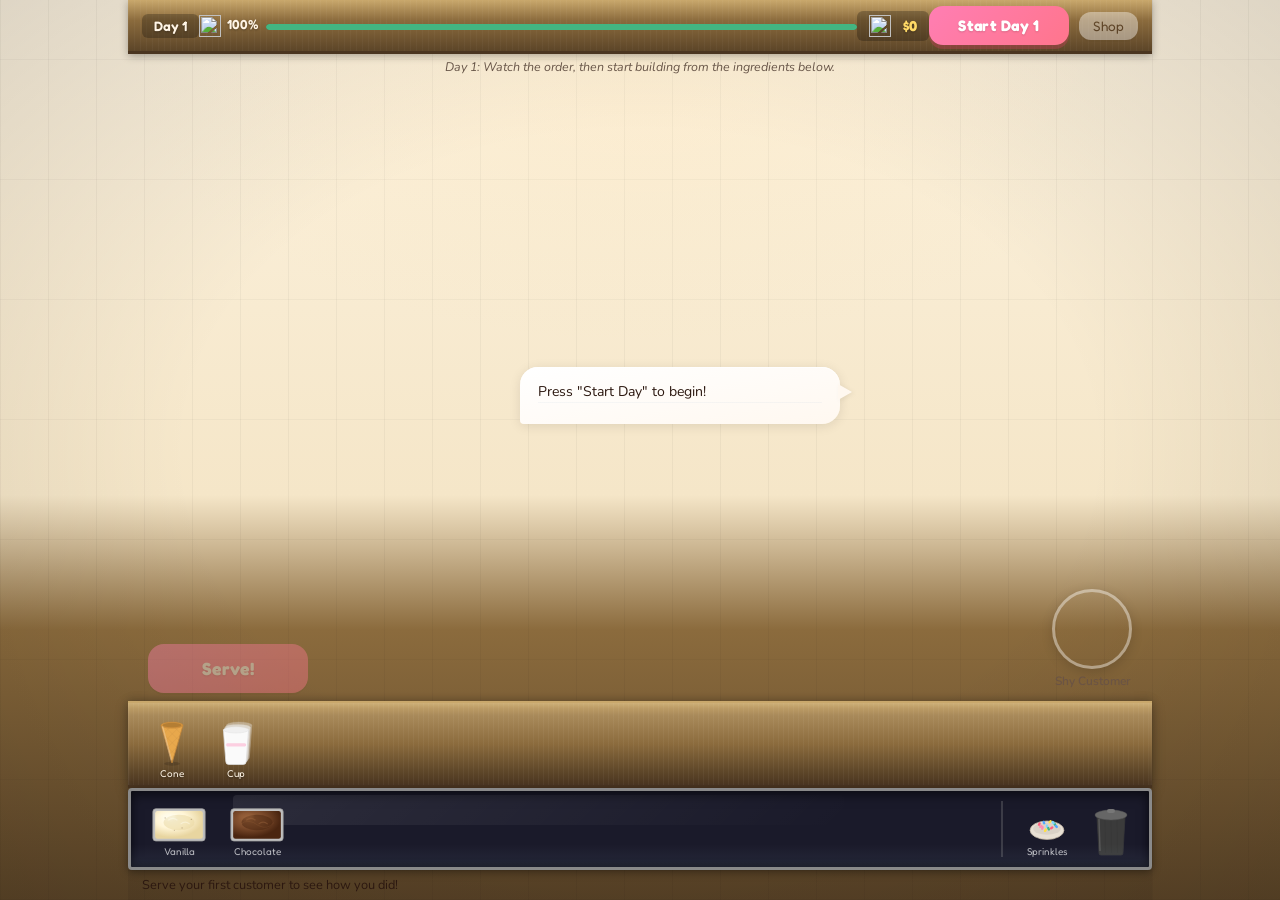
==== commit 343b0804: "Deploy preview for PR 8 🛫" ====
--- a/pr-preview/pr-8/github-pages-deploy-action-temp-deployment-folder/pr-preview/pr-8/index.html
+++ b/pr-preview/pr-8/github-pages-deploy-action-temp-deployment-folder/pr-preview/pr-8/index.html
@@ -103,7 +103,7 @@
       <div id="builderArea">
         <div id="orderTabs" class="hidden"></div>
         <div id="builderVisual"></div>
-        <button id="submitOrderBtn" class="primary" disabled>Serve</button>
+        <button id="submitOrderBtn" class="primary" disabled>Serve!</button>
       </div>
       <div id="speechBubble">
         <div id="customerOrderText">They haven't ordered yet...</div>
@@ -174,7 +174,7 @@
     //  DATA & STATE
     // ====================================================================
     const ALL_FLAVOURS = ["vanilla", "chocolate", "strawberry", "mint"];
-    const ALL_TOPPINGS = ["sprinkles", "flake", "caramel", "choc_sauce"];
+    const ALL_TOPPINGS = ["sprinkles", "flake", "caramel", "choc_sauce", "cookie"];
 
     let unlockedFlavours = new Set(["vanilla", "chocolate"]);
     let unlockedToppings = new Set(["sprinkles"]);
@@ -244,7 +244,147 @@
     const SAUCE_TOPPINGS = new Set(["caramel", "choc_sauce"]);
 
     // ====================================================================
-    //  SVG ICE CREAM RENDERING (Phase 3)
+    //  SVG ASSET LOADING SYSTEM
+    // ====================================================================
+    const ASSET_PATHS = {
+      containers: { cone: 'assets/containers/cone.svg', cup: 'assets/containers/cup.svg' },
+      scoops: { vanilla: 'assets/scoops/vanilla.svg', chocolate: 'assets/scoops/chocolate.svg',
+                strawberry: 'assets/scoops/strawberry.svg', mint: 'assets/scoops/mint-chip.svg' },
+      toppings: { sprinkles: 'assets/toppings/sprinkles.svg', flake: 'assets/toppings/chocolate-flake.svg',
+                  caramel: 'assets/toppings/caramel-drizzle.svg', choc_sauce: 'assets/toppings/chocolate-sauce.svg',
+                  cookie: 'assets/toppings/cookie.svg' },
+      characters: { student: 'assets/characters/customer-student.svg', commuter: 'assets/characters/customer-commuter.svg',
+                    kid: 'assets/characters/customer-kid.svg', teen: 'assets/characters/customer-teen.svg' },
+      ui: { coin: 'assets/ui/coin.svg', faceHappy: 'assets/ui/face-happy.svg',
+            faceNeutral: 'assets/ui/face-neutral.svg', faceSad: 'assets/ui/face-sad.svg' }
+    };
+
+    const svgCache = {};
+
+    async function preloadSVGAssets() {
+      const parser = new DOMParser();
+      const allPaths = [];
+      for (const category of Object.values(ASSET_PATHS)) {
+        for (const path of Object.values(category)) {
+          allPaths.push(path);
+        }
+      }
+      await Promise.all(allPaths.map(async (path) => {
+        try {
+          const resp = await fetch(path);
+          const text = await resp.text();
+          const doc = parser.parseFromString(text, "image/svg+xml");
+          const svg = doc.documentElement;
+          svgCache[path] = svg;
+        } catch (e) {
+          console.warn("Failed to preload SVG:", path, e);
+        }
+      }));
+    }
+
+    function getSVGElement(path) {
+      const template = svgCache[path];
+      if (!template) return null;
+      return template.cloneNode(true);
+    }
+
+    // ====================================================================
+    //  ASSET-BASED ICE CREAM COMPOSITION
+    // ====================================================================
+
+    // Positioning rules from ASSETS.md v2 (units in px at scale=1, base width=140)
+    const ICE_CREAM_LAYOUTS = {
+      cone: {
+        baseW: 140, baseH: 300,
+        scoopW: 120, scoopLeft: 10,
+        containerTop: { 1: 60, 2: 80 },
+        scoopTop: { 1: [15], 2: [0, 40] }
+      },
+      cup: {
+        baseW: 160, baseH: 200,
+        scoopW: 120, scoopLeft: 20,
+        containerTop: { 1: 55, 2: 65 },
+        scoopTop: { 1: [0], 2: [0, 35] }
+      }
+    };
+
+    function createIceCreamElement(container, scoops, toppingsArr, scale) {
+      scale = scale || 1;
+      const layout = ICE_CREAM_LAYOUTS[container] || ICE_CREAM_LAYOUTS.cone;
+      const numScoops = Math.min(scoops.length, 2);
+      const containerTop = layout.containerTop[numScoops] || layout.containerTop[1];
+      const scoopTops = layout.scoopTop[numScoops] || layout.scoopTop[1];
+
+      // Calculate total height based on content
+      const totalH = container === "cone"
+        ? (numScoops === 2 ? 300 : 260)
+        : (numScoops === 2 ? 200 : 170);
+
+      const wrapper = document.createElement("div");
+      wrapper.className = "ice-cream-asset";
+      wrapper.style.position = "relative";
+      wrapper.style.width = layout.baseW + "px";
+      wrapper.style.height = totalH + "px";
+      wrapper.style.display = "inline-block";
+      if (scale !== 1) {
+        wrapper.style.transform = `scale(${scale})`;
+        wrapper.style.transformOrigin = "bottom center";
+      }
+
+      // Container (lowest z-index)
+      const containerPath = ASSET_PATHS.containers[container];
+      if (containerPath) {
+        const img = document.createElement("img");
+        img.src = containerPath;
+        img.style.cssText = `position:absolute; top:${containerTop}px; left:0; width:${layout.baseW}px; z-index:5;`;
+        img.draggable = false;
+        wrapper.appendChild(img);
+      }
+
+      // Scoops (bottom to top, higher z-index for upper scoops)
+      scoops.slice(0, 2).forEach((flavour, i) => {
+        const scoopPath = ASSET_PATHS.scoops[flavour];
+        if (!scoopPath) return;
+        // Reverse: index 0 is bottom scoop, last is top
+        const stackIndex = numScoops - 1 - i;
+        const top = scoopTops[stackIndex] !== undefined ? scoopTops[stackIndex] : scoopTops[0];
+        const img = document.createElement("img");
+        img.src = scoopPath;
+        img.style.cssText = `position:absolute; top:${top}px; left:${layout.scoopLeft}px; width:${layout.scoopW}px; z-index:${10 + i * 5};`;
+        img.draggable = false;
+        wrapper.appendChild(img);
+      });
+
+      // Toppings (highest z-index, positioned on top scoop)
+      const topScoopTop = scoopTops[0]; // top scoop is always index 0
+      if (toppingsArr && toppingsArr.length > 0) {
+        toppingsArr.forEach(t => {
+          const toppingPath = ASSET_PATHS.toppings[t];
+          if (!toppingPath) return;
+
+          const img = document.createElement("img");
+          img.src = toppingPath;
+          img.draggable = false;
+
+          if (t === "flake") {
+            // Flake sticks up from top-right of scoop, rotated
+            img.style.cssText = `position:absolute; top:${topScoopTop - 40}px; left:${layout.scoopLeft + layout.scoopW * 0.6}px; width:26px; z-index:30; transform:rotate(8deg);`;
+          } else if (t === "cookie") {
+            // Cookie sits centered on top of scoop
+            img.style.cssText = `position:absolute; top:${topScoopTop - 10}px; left:${layout.scoopLeft + (layout.scoopW - 50) / 2}px; width:50px; z-index:30;`;
+          } else {
+            // Drizzle/sprinkle overlays match top scoop position
+            img.style.cssText = `position:absolute; top:${topScoopTop - 10}px; left:${layout.scoopLeft - 5}px; width:${layout.scoopW + 10}px; z-index:25;`;
+          }
+          wrapper.appendChild(img);
+        });
+      }
+
+      return wrapper;
+    }
+
+    // ====================================================================
+    //  SVG ICE CREAM RENDERING (Legacy fallback)
     // ====================================================================
     const FLAVOUR_COLORS = {
       vanilla:    { main: "#fff5d6", shadow: "#e8d5a0", shine: "#fffef4" },
@@ -658,6 +798,22 @@
         path2.setAttribute("stroke-linecap", "round");
         path2.setAttribute("opacity", "0.7");
         svg.appendChild(path2);
+      } else if (topping === "cookie") {
+        const body = document.createElementNS(ns, "circle");
+        body.setAttribute("cx", "18"); body.setAttribute("cy", "14");
+        body.setAttribute("r", "11");
+        body.setAttribute("fill", "#D4A860");
+        body.setAttribute("stroke", "#A07830");
+        body.setAttribute("stroke-width", "0.8");
+        svg.appendChild(body);
+        const chips = [[12, 10], [22, 9], [15, 19], [24, 17]];
+        chips.forEach(([cx, cy]) => {
+          const chip = document.createElementNS(ns, "ellipse");
+          chip.setAttribute("cx", cx); chip.setAttribute("cy", cy);
+          chip.setAttribute("rx", "2"); chip.setAttribute("ry", "1.5");
+          chip.setAttribute("fill", "#3E1A0A"); chip.setAttribute("opacity", "0.8");
+          svg.appendChild(chip);
+        });
       }
 
       return svg;
@@ -1130,6 +1286,44 @@
       return svg;
     }
 
+    function createCookieItemSVG() {
+      const ns = "http://www.w3.org/2000/svg";
+      const svg = document.createElementNS(ns, "svg");
+      svg.setAttribute("viewBox", "0 0 56 56");
+      svg.setAttribute("width", "56");
+      svg.setAttribute("height", "56");
+
+      // Cookie body
+      const body = document.createElementNS(ns, "circle");
+      body.setAttribute("cx", "28"); body.setAttribute("cy", "28");
+      body.setAttribute("r", "22");
+      body.setAttribute("fill", "#D4A860");
+      body.setAttribute("stroke", "#A07830");
+      body.setAttribute("stroke-width", "1");
+      svg.appendChild(body);
+
+      // Chocolate chips
+      const chips = [[18, 18], [35, 15], [22, 35], [38, 30], [28, 42]];
+      chips.forEach(([cx, cy]) => {
+        const chip = document.createElementNS(ns, "ellipse");
+        chip.setAttribute("cx", cx); chip.setAttribute("cy", cy);
+        chip.setAttribute("rx", "3.5"); chip.setAttribute("ry", "2.8");
+        chip.setAttribute("fill", "#3E1A0A");
+        chip.setAttribute("opacity", "0.8");
+        svg.appendChild(chip);
+      });
+
+      // Highlight
+      const hl = document.createElementNS(ns, "circle");
+      hl.setAttribute("cx", "22"); hl.setAttribute("cy", "20");
+      hl.setAttribute("r", "6");
+      hl.setAttribute("fill", "white");
+      hl.setAttribute("opacity", "0.15");
+      svg.appendChild(hl);
+
+      return svg;
+    }
+
     function createRubbishBinSVG(isOpen) {
       const ns = "http://www.w3.org/2000/svg";
       const svg = document.createElementNS(ns, "svg");
@@ -1410,6 +1604,71 @@
     }
 
     // ====================================================================
+    //  ASSET-BASED CHARACTER SYSTEM
+    // ====================================================================
+    const CHARACTER_MAP = {
+      "Sunny Tourist": "student",
+      "Sleepy Student": "student",
+      "Birthday Guest": "student",
+      "Hurry-Up Commuter": "commuter",
+      "Curious Critic": "commuter",
+      "Local Kid": "kid",
+      "Ice Cream Expert": "teen"
+    };
+
+    // Mouth expressions per character (tuned to each face's geometry)
+    const CHARACTER_MOUTHS = {
+      student: {
+        happy: `<path d="M 72,126 Q 80,118 90,126 Q 100,118 108,126" fill="none" stroke="#D88080" stroke-width="1.2" opacity="0.5"/>
+                 <path d="M 74,126 Q 90,140 106,126" fill="#E89090" opacity="0.5"/>
+                 <path d="M 74,126 Q 90,140 106,126" fill="none" stroke="#C87070" stroke-width="2" stroke-linecap="round"/>
+                 <path d="M 80,128 L 100,128" stroke="white" stroke-width="3" stroke-linecap="round" opacity="0.6"/>`,
+        neutral: `<path d="M 76,130 L 104,130" fill="none" stroke="#C87070" stroke-width="2.2" stroke-linecap="round"/>`,
+        impatient: `<path d="M 76,134 Q 90,124 104,134" fill="none" stroke="#C87070" stroke-width="2.2" stroke-linecap="round"/>`
+      },
+      commuter: {
+        happy: `<path d="M 76,126 Q 90,136 104,126" fill="none" stroke="#906858" stroke-width="2.2" stroke-linecap="round"/>`,
+        neutral: `<path d="M 76,128 L 104,128" fill="none" stroke="#906858" stroke-width="2.2" stroke-linecap="round"/>`,
+        impatient: `<path d="M 76,132 Q 90,122 104,132" fill="none" stroke="#906858" stroke-width="2.2" stroke-linecap="round"/>`
+      },
+      kid: {
+        happy: `<ellipse cx="90" cy="128" rx="16" ry="12" fill="#C06050"/>
+                <ellipse cx="90" cy="124" rx="13" ry="5" fill="white"/>
+                <ellipse cx="90" cy="134" rx="8" ry="5" fill="#E07868"/>`,
+        neutral: `<ellipse cx="90" cy="128" rx="12" ry="6" fill="#C06050"/>
+                  <path d="M 80,126 L 100,126" stroke="white" stroke-width="2" stroke-linecap="round" opacity="0.5"/>`,
+        impatient: `<path d="M 76,134 Q 90,122 104,134" fill="none" stroke="#C06050" stroke-width="2.5" stroke-linecap="round"/>
+                    <ellipse cx="90" cy="130" rx="10" ry="5" fill="#C06050" opacity="0.3"/>`
+      },
+      teen: {
+        happy: `<path d="M 78,124 Q 90,132 106,124" fill="none" stroke="#C09078" stroke-width="2.2" stroke-linecap="round"/>
+                <path d="M 102,124 Q 108,122 112,118" fill="none" stroke="#C09078" stroke-width="1.8" stroke-linecap="round"/>`,
+        neutral: `<path d="M 78,126 L 106,126" fill="none" stroke="#C09078" stroke-width="2.2" stroke-linecap="round"/>`,
+        impatient: `<path d="M 78,130 Q 90,122 106,130" fill="none" stroke="#C09078" stroke-width="2.2" stroke-linecap="round"/>`
+      }
+    };
+
+    function getCharacterKey(customerName) {
+      return CHARACTER_MAP[customerName] || "student";
+    }
+
+    function createCharacterFromAsset(characterKey, patience) {
+      const path = ASSET_PATHS.characters[characterKey];
+      const svgEl = getSVGElement(path);
+      if (!svgEl) return createCharacterSVG(currentCustomerSeed || 1, patience); // fallback
+
+      // Swap mouth expression
+      const mouthGroup = svgEl.querySelector("[data-mouth]");
+      if (mouthGroup) {
+        const pState = patience === "impatient" ? "impatient" : patience === "neutral" ? "neutral" : "happy";
+        const mouthHTML = CHARACTER_MOUTHS[characterKey]?.[pState] || CHARACTER_MOUTHS[characterKey]?.happy || "";
+        mouthGroup.innerHTML = mouthHTML;
+      }
+
+      return svgEl;
+    }
+
+    // ====================================================================
     //  PARTICLE SYSTEM (Phase 5b)
     // ====================================================================
     const particleCanvas = document.getElementById("particleCanvas");
@@ -1748,6 +2007,8 @@
           tile.appendChild(createSprinklesPileSVG());
         } else if (t === "flake") {
           tile.appendChild(createFlakeItemSVG());
+        } else if (t === "cookie") {
+          tile.appendChild(createCookieItemSVG());
         }
         const label = document.createElement("span");
         label.className = "tile-label";
@@ -1980,6 +2241,7 @@
         case "flake": return "Chocolate Flake";
         case "caramel": return "Caramel Drizzle";
         case "choc_sauce": return "Chocolate Sauce";
+        case "cookie": return "Cookie";
         default: return t;
       }
     }
@@ -2007,6 +2269,7 @@
         case "flake": return "a flake";
         case "caramel": return "caramel sauce";
         case "choc_sauce": return "chocolate sauce";
+        case "cookie": return "a cookie";
         default: return t;
       }
     }
@@ -2254,9 +2517,9 @@
 
       if (!container) return;
 
-      const svg = createIceCreamSVG(container, scoops, toppingsArr, 1.4);
-      svg.classList.add("scoop-drop-anim");
-      builderVisualEl.appendChild(svg);
+      const el = createIceCreamElement(container, scoops, toppingsArr, 0.55);
+      el.classList.add("scoop-drop-anim");
+      builderVisualEl.appendChild(el);
     }
 
     function renderCustomerVisual() {
@@ -2264,18 +2527,17 @@
       if (currentOrders.length === 0) return;
 
       currentOrders.forEach((order, i) => {
-        const scale = currentOrders.length > 1 ? 0.6 : 0.8;
-        const svg = createIceCreamSVG(order.container, order.scoops, order.toppings, scale);
-        svg.style.marginRight = "6px";
-        svg.style.display = "inline-block";
-        svg.style.verticalAlign = "bottom";
-        customerVisualEl.appendChild(svg);
+        const scale = currentOrders.length > 1 ? 0.3 : 0.4;
+        const el = createIceCreamElement(order.container, order.scoops, order.toppings, scale);
+        el.style.marginRight = "6px";
+        el.style.verticalAlign = "bottom";
+        customerVisualEl.appendChild(el);
       });
     }
 
     function updateTopBar() {
       dayLabel.textContent = "Day " + day;
-      moneyLabel.textContent = "$" + money;
+      moneyLabel.innerHTML = `<img src="${ASSET_PATHS.ui.coin}" width="22" height="22" style="vertical-align:middle;margin-right:2px;">$${money}`;
     }
 
     function setTutorialMessage(msg) {
@@ -2328,8 +2590,10 @@
 
     function updateTimerDisplay() {
       const pct = Math.round((dayTimeLeft / dayTimerSeconds) * 100);
-      const face = pct > 60 ? "\uD83D\uDE0A" : pct > 30 ? "\uD83D\uDE10" : pct > 15 ? "\uD83D\uDE1F" : "\uD83D\uDE28";
-      timerEl.textContent = `${face} ${pct}%`;
+      const faceSrc = pct > 60 ? ASSET_PATHS.ui.faceHappy
+                    : pct > 30 ? ASSET_PATHS.ui.faceNeutral
+                    : ASSET_PATHS.ui.faceSad;
+      timerEl.innerHTML = `<img src="${faceSrc}" width="22" height="22" style="vertical-align:middle;margin-right:3px;"> ${pct}%`;
     }
 
     function renderCharacterAvatar(patience) {
@@ -2337,9 +2601,11 @@
       avatarEl.innerHTML = "";
       avatarEl.className = "";
       avatarEl.style.background = "none";
-      const svg = createCharacterSVG(currentCustomerSeed, patience);
-      svg.setAttribute("width", "80");
-      svg.setAttribute("height", "80");
+      const charKey = getCharacterKey(currentCustomerName);
+      const svg = createCharacterFromAsset(charKey, patience);
+      svg.setAttribute("width", "120");
+      svg.setAttribute("height", "auto");
+      svg.style.maxHeight = "160px";
       avatarEl.appendChild(svg);
     }
 
@@ -3014,10 +3280,13 @@
     // ====================================================================
     //  INIT
     // ====================================================================
-    refreshCounterShelf();
-    refreshIngredientTray();
-    setBuilderEnabled(false);
-    startDay();
+    (async function init() {
+      await preloadSVGAssets();
+      refreshCounterShelf();
+      refreshIngredientTray();
+      setBuilderEnabled(false);
+      startDay();
+    })();
   </script>
 </body>
 </html>
